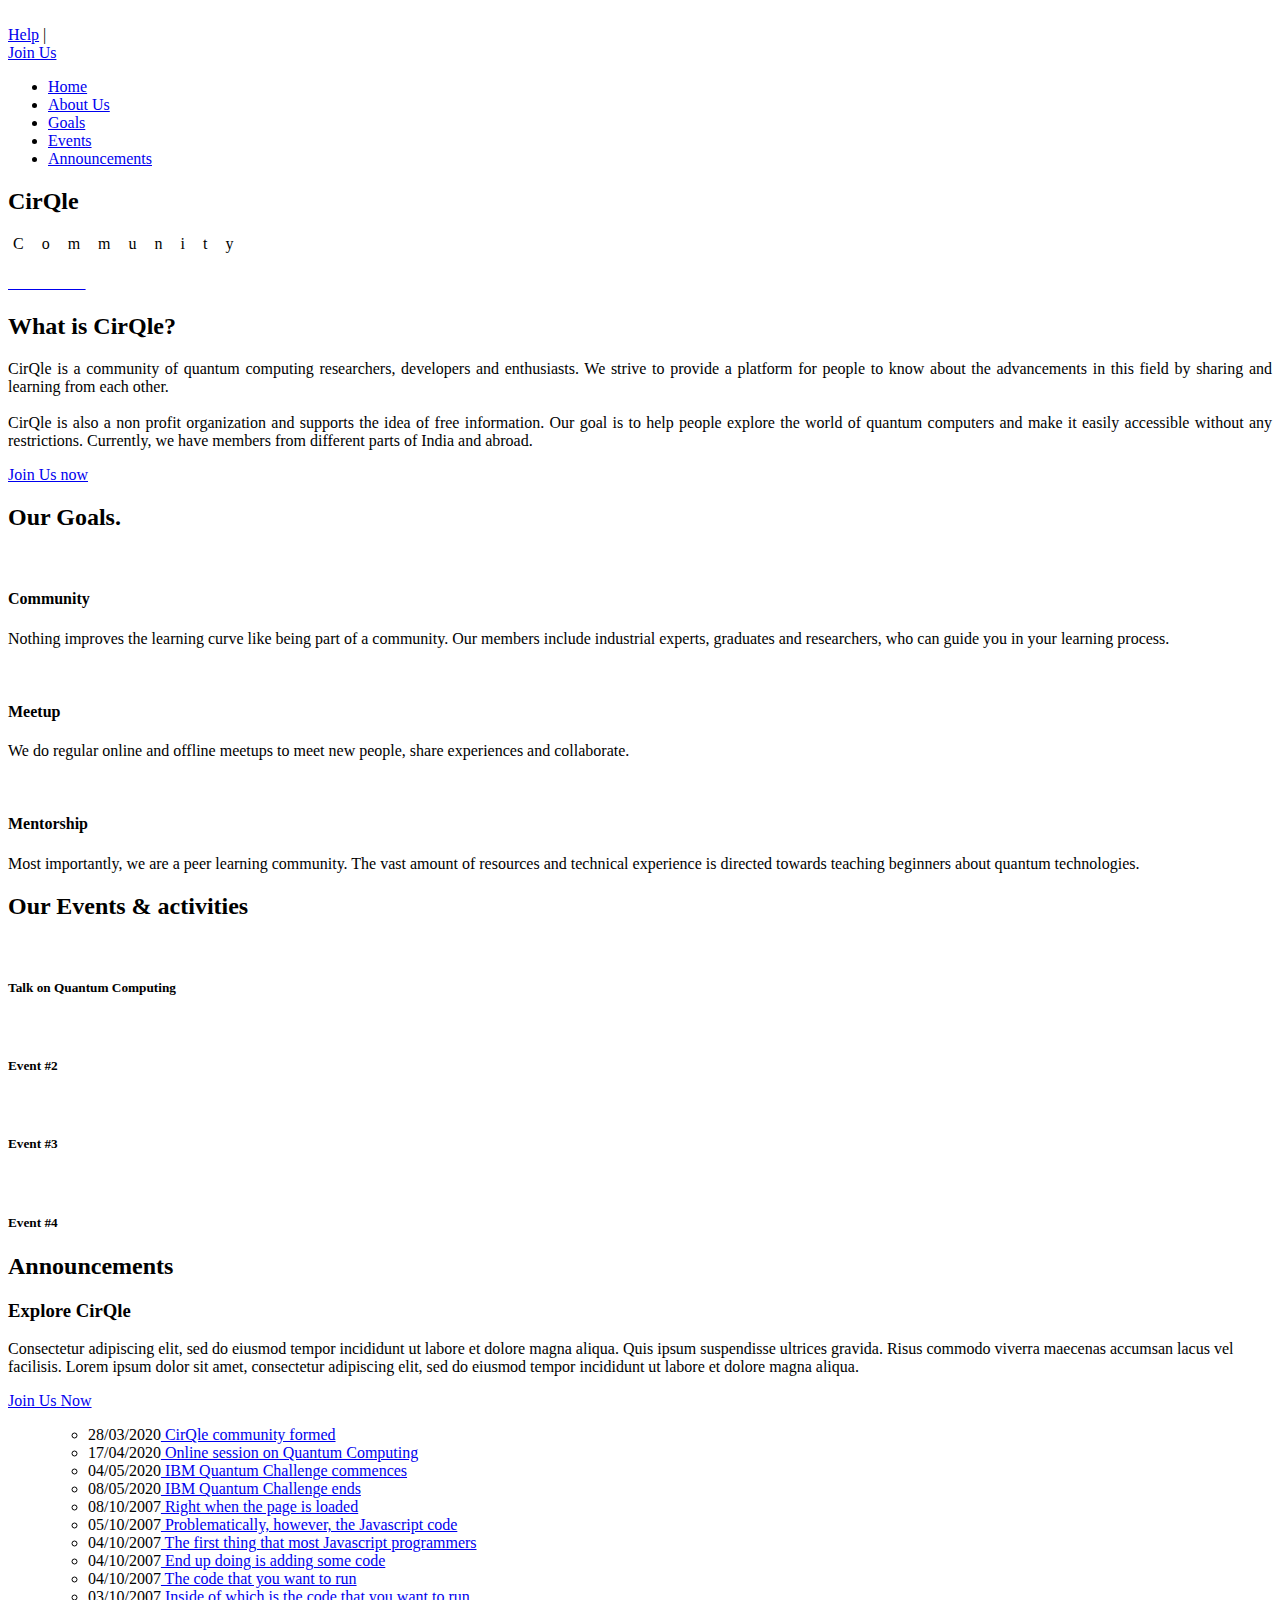
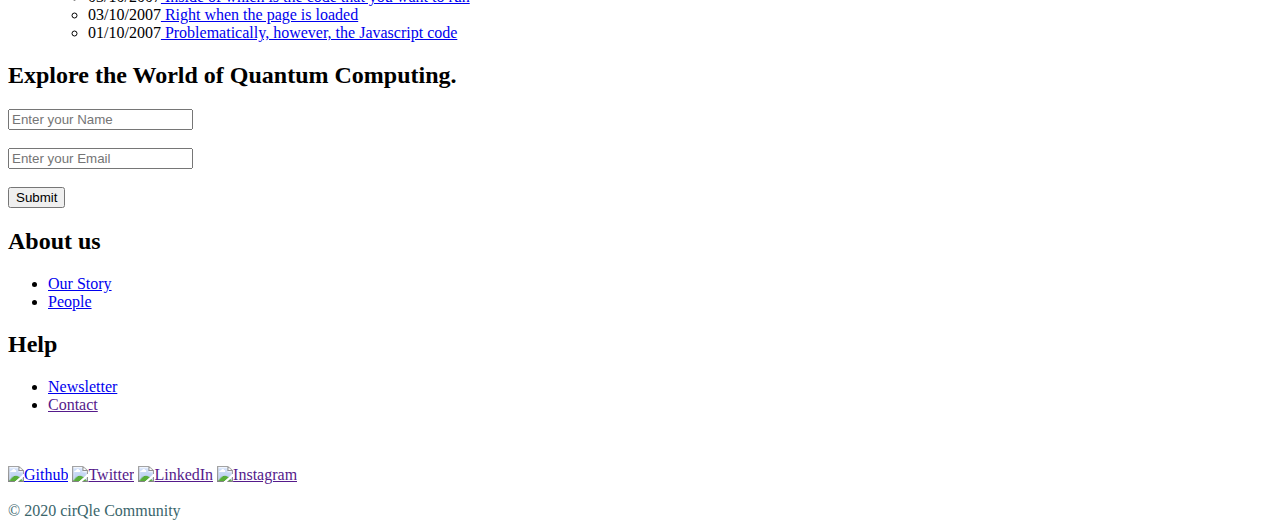
==== index.html @ 36d4ea3e "Minor Updates" ====
<!DOCTYPE html>
<html lang="zxx">
<head>
	<title>Cirqle | Molding talents in quantum technologies</title>
	<meta charset="UTF-8">
	<meta name="viewport" content="width=device-width, initial-scale=1.0">

	<!-- Favicon -->
	<link href="img/logofinal.ico" rel="shortcut icon"/>

	<!-- Google font -->
	<link href="https://fonts.googleapis.com/css2?family=Poppins:wght@100;200;300;400;500;600;700;800;900&display=swap" rel="stylesheet">

	<!-- Stylesheets -->
	<link rel="stylesheet" href="css/bootstrap.min.css"/>
	<link rel="stylesheet" href="css/font-awesome.min.css"/>
	<link rel="stylesheet" href="css/owl.carousel.min.css"/>
	<link rel="stylesheet" href="css/slicknav.min.css"/>

	<!-- Main Stylesheets -->
	<link rel="stylesheet" href="css/style.css"/>


</head>
<body>
	<!-- Page Preloder -->
	<div id="preloder">
		<div class="loader"></div>
	</div>

	<!-- Header section -->
	<header class="header-section clearfix">
		<div class="container">
			<a href="index.html" class="site-logo">
				<img src="img/logofinal.ico" alt="" width="50px">
			</a>
			<div class="header-right">
				<a href="#Footer" class="hr-btn">Help</a>
				<span>|</span>
				<div class="user-panel">
					<a href="#Join" class="login">Join Us</a>
				</div>
			</div>
			<ul class="main-menu">
				<li><a href="index.html">Home</a></li>
				<li><a href="#About_Us">About Us</a></li>
				<li><a href="#Goals">Goals</a></li>
				<li><a href="#Events">Events</a></li>
				<li><a href="#Announcements">Announcements</a></li>
			</ul>
		</div>
	</header>
	<!-- Header section end -->

	<!-- Hero section -->
	<section class="hero-section">
		<div class="hero-slider owl-carousel">
			<div class="hs-item">
				<div class="container">
					<div class="row">
						<div class="col-lg-6">
							<div class="hs-text">
								<h2><span>CirQle</span></h2>
								<p style="letter-spacing: 18px; margin-left: 5px;">Community</p>
								<a href="#Join" class="site-btn" ><h4><font color="ffffff">+ Join Now</font></h4></a>
							</div>
						</div>
						<div class="col-lg-6">
						</div>
					</div>
				</div>
			</div>
		</div>
	</section>
	<!-- Hero section end -->

	<!-- Intro section -->
	<section id="About_Us" class="intro-section spad">
		<div class="container">
			<div class="col">
				<div class="col-lg-12 text-center">
					<div class="section-title">
						<h2>What is CirQle?</h2>
					</div>
				</div>
				<div class="col-lg-8 offset-md-2 text-center">
					<p align="justify">CirQle is a community of quantum computing researchers, developers and enthusiasts. We strive to provide a platform for people to
						 know about the advancements in this field by sharing and learning from each other.<br>
						 <br>

						CirQle is also a non profit organization and supports the idea of free information. Our goal is to help people explore the world of
						quantum computers and make it easily accessible without any restrictions. Currently, we have members from different parts of India and abroad.</p>
					<a href="#Join" class="site-btn">Join Us now</a>
				</div>
			</div>
		</div>
	</section>
	<!-- Intro section end -->

	<!-- How section -->
	<section id="Goals" class="how-section spad set-bg" data-setbg="img/network-bg.jpg">
		<div class="container text-white">
			<div class="section-title">
				<h2>Our Goals.</h2>
			</div>
			<div class="row">
				<div class="col-md-4">
					<div class="how-item">
						<div class="hi-icon">
							<img src="img/icons/brain.png" alt="">
						</div>
						<h4>Community</h4>
						<p>Nothing improves the learning curve like being part of a community. Our members include industrial experts, graduates and researchers, who can guide you in your learning process.</p>
					</div>
				</div>
				<div class="col-md-4">
					<div class="how-item">
						<div class="hi-icon">
							<img src="img/icons/pointer.png" alt="">
						</div>
						<h4>Meetup</h4>
						<p>We do regular online and offline meetups to meet new people, share experiences and collaborate.</p>
					</div>
				</div>
				<div class="col-md-4">
					<div class="how-item">
						<div class="hi-icon">
							<img src="img/icons/smartphone.png" alt="">
						</div>
						<h4>Mentorship</h4>
						<p>Most importantly, we are a peer learning community. The vast amount of resources and technical experience is directed towards teaching beginners about quantum technologies.</p>
					</div>
				</div>
			</div>
		</div>
	</section>
	<!-- How section end -->

	<!-- Concept section -->
	<section id="Events" class="concept-section spad">
		<div class="container">
			<div class="row">
				<div class="col-lg-6">
					<div class="section-title">
						<h2>Our Events & activities</h2>
					</div>
				</div>
			</div>
			<div class="row">
				<div class="col-lg-3 col-sm-6">
					<div class="concept-item">
						<img src="img/concept/1.jpg" alt="">
						<h5>Talk on Quantum Computing</h5>
					</div>
				</div>
				<div class="col-lg-3 col-sm-6">
					<div class="concept-item">
						<img src="img/concept/2.jpg" alt="">
						<h5>Event #2</h5>
					</div>
				</div>
				<div class="col-lg-3 col-sm-6">
					<div class="concept-item">
						<img src="img/concept/3.jpg" alt="">
						<h5>Event #3</h5>
					</div>
				</div>
				<div class="col-lg-3 col-sm-6">
					<div class="concept-item">
						<img src="img/concept/4.jpg" alt="">
						<h5>Event #4</h5>
					</div>
				</div>
			</div>
		</div>
	</section>
	<!-- Concept section end -->

	<!-- Subscription section -->
	<section id="Announcements" class="subscription-section spad">
		<div class="container">
			<div class="row">
				<div class="col-lg-6">
					<div class="sub-text">
						<h2>Announcements</h2>
						<h3>Explore CirQle</h3>
						<p>Consectetur adipiscing elit, sed do eiusmod tempor incididunt ut labore et dolore magna aliqua. Quis ipsum suspendisse ultrices gravida. Risus commodo viverra maecenas accumsan lacus vel facilisis. Lorem ipsum dolor sit amet, consectetur adipiscing elit, sed do eiusmod tempor incididunt ut labore et dolore magna aliqua.</p>
						<a href="#Join" class="site-btn">Join Us Now</a>
					</div>
				</div>
				<div class="col-lg-6">
					<ul class="sub-list">
						<div class="holder">
							<ul id="ticker01">
									  <li><span>28/03/2020</span><a href="#"> CirQle community formed</a></li>
										<li><span>17/04/2020</span><a href="#"> Online session on Quantum Computing</a></li>
										<li><span>04/05/2020</span><a href="#"> IBM Quantum Challenge commences</a></li>
										<li><span>08/05/2020</span><a href="#"> IBM Quantum Challenge ends</a></li>
										<li><span>08/10/2007</span><a href="#"> Right when the page is loaded</a></li>
										<li><span>05/10/2007</span><a href="#"> Problematically, however, the Javascript code</a></li>
										<li><span>04/10/2007</span><a href="#"> The first thing that most Javascript programmers</a></li>
										<li><span>04/10/2007</span><a href="#"> End up doing is adding some code</a></li>
										<li><span>04/10/2007</span><a href="#"> The code that you want to run</a></li>
										<li><span>03/10/2007</span><a href="#"> Inside of which is the code that you want to run</a></li>
										<li><span>03/10/2007</span><a href="#"> Right when the page is loaded</a></li>
										<li><span>01/10/2007</span><a href="#"> Problematically, however, the Javascript code</a></li>
							</ul>
						  </div>
					</ul>
				</div>
			</div>
		</div>
	</section>
	<!-- Subscription section end -->

	<!-- Premium section end -->
	<section id="Join" class="premium-section spad">
		<div class="container">
			<div class="row">
				<div class="col-lg-6">
					<div class="section-title">
						<h2>Explore the World of Quantum Computing.</h2>
					</div>
				</div>
			</div>
			<div class="col contact-form">
				<form id="Join">
					<input id="Name" type="text" name="Name" placeholder="Enter your Name"/></br></br>
					<input id="Email" type="email" name="Email" placeholder="Enter your Email"/></br></br>
					<button type="submit" id="submit-form" class="site-btn">Submit</button>
				</form>
			</div>
		</div>
	</section>
	<!-- Premium section end -->

	<!-- Footer section -->
	<footer id="Footer" class="footer-section">
		<div class="container">
			<div class="row">
				<div class="col-xl-6 col-lg-7 order-lg-2">
					<div class="row">
						<div class="col-sm-4">
							<div class="footer-widget">
								<h2>About us</h2>
								<ul>
									<li><a href="src/Story.html">Our Story</a></li>
									<li><a href="src/People.html">People</a></li>
								</ul>
							</div>
						</div>
						<div class="col-sm-4">
							<div class="footer-widget">
								<h2>Help</h2>
								<ul>
									<li><a href="#Join">Newsletter</a></li>
									<li><a href="">Contact</a></li>
								</ul>
							</div>
						</div>

					</div>
				</div>
				<div class="col-xl-6 col-lg-5 order-lg-1">
					<img src="img/logofinal.ico" width="80px" alt=""></br></br>
					<div class="social-links">
						<a href="https://github.com/CirQleCommunity" target="_blank" rel="noopener noreferrer"><img class="pic" alt="Github" src="img/icons/Github.png" width="30px" height="30px"></a>
						<a href="" target="_blank" rel="noopener noreferrer"><img class="pic" alt="Twitter" src="img/icons/Twitter.png" width="30px" height="30px"></a>
						<a href="" target="_blank" rel="noopener noreferrer"><img class="pic" alt="LinkedIn" src="img/icons/Linkedin.png" width="30px" height="30px"></a>
						<a href="" target="_blank" rel="noopener noreferrer"><img class="pic" alt="Instagram" src="img/icons/Instagram.png" width="30px" height="30px"></a>
					</div></br>
					<div class="copyright"><h7 style="color: rgb(58, 101, 107);"> &copy; 2020 cirQle Community</h7> </div>
				</div>
			</div>
		</div>
	</footer>
	<!-- Footer section end -->

	<!--====== Javascripts & Jquery ======-->
	<script src="js/jquery-3.2.1.min.js"></script>
	<script src="js/bootstrap.min.js"></script>
	<script src="js/jquery.slicknav.min.js"></script>
	<script src="js/owl.carousel.min.js"></script>
	<script src="js/mixitup.min.js"></script>
	<script src="js/main.js"></script>
	<script src="js/newsfeed.js"></script>

	</body>
</html>
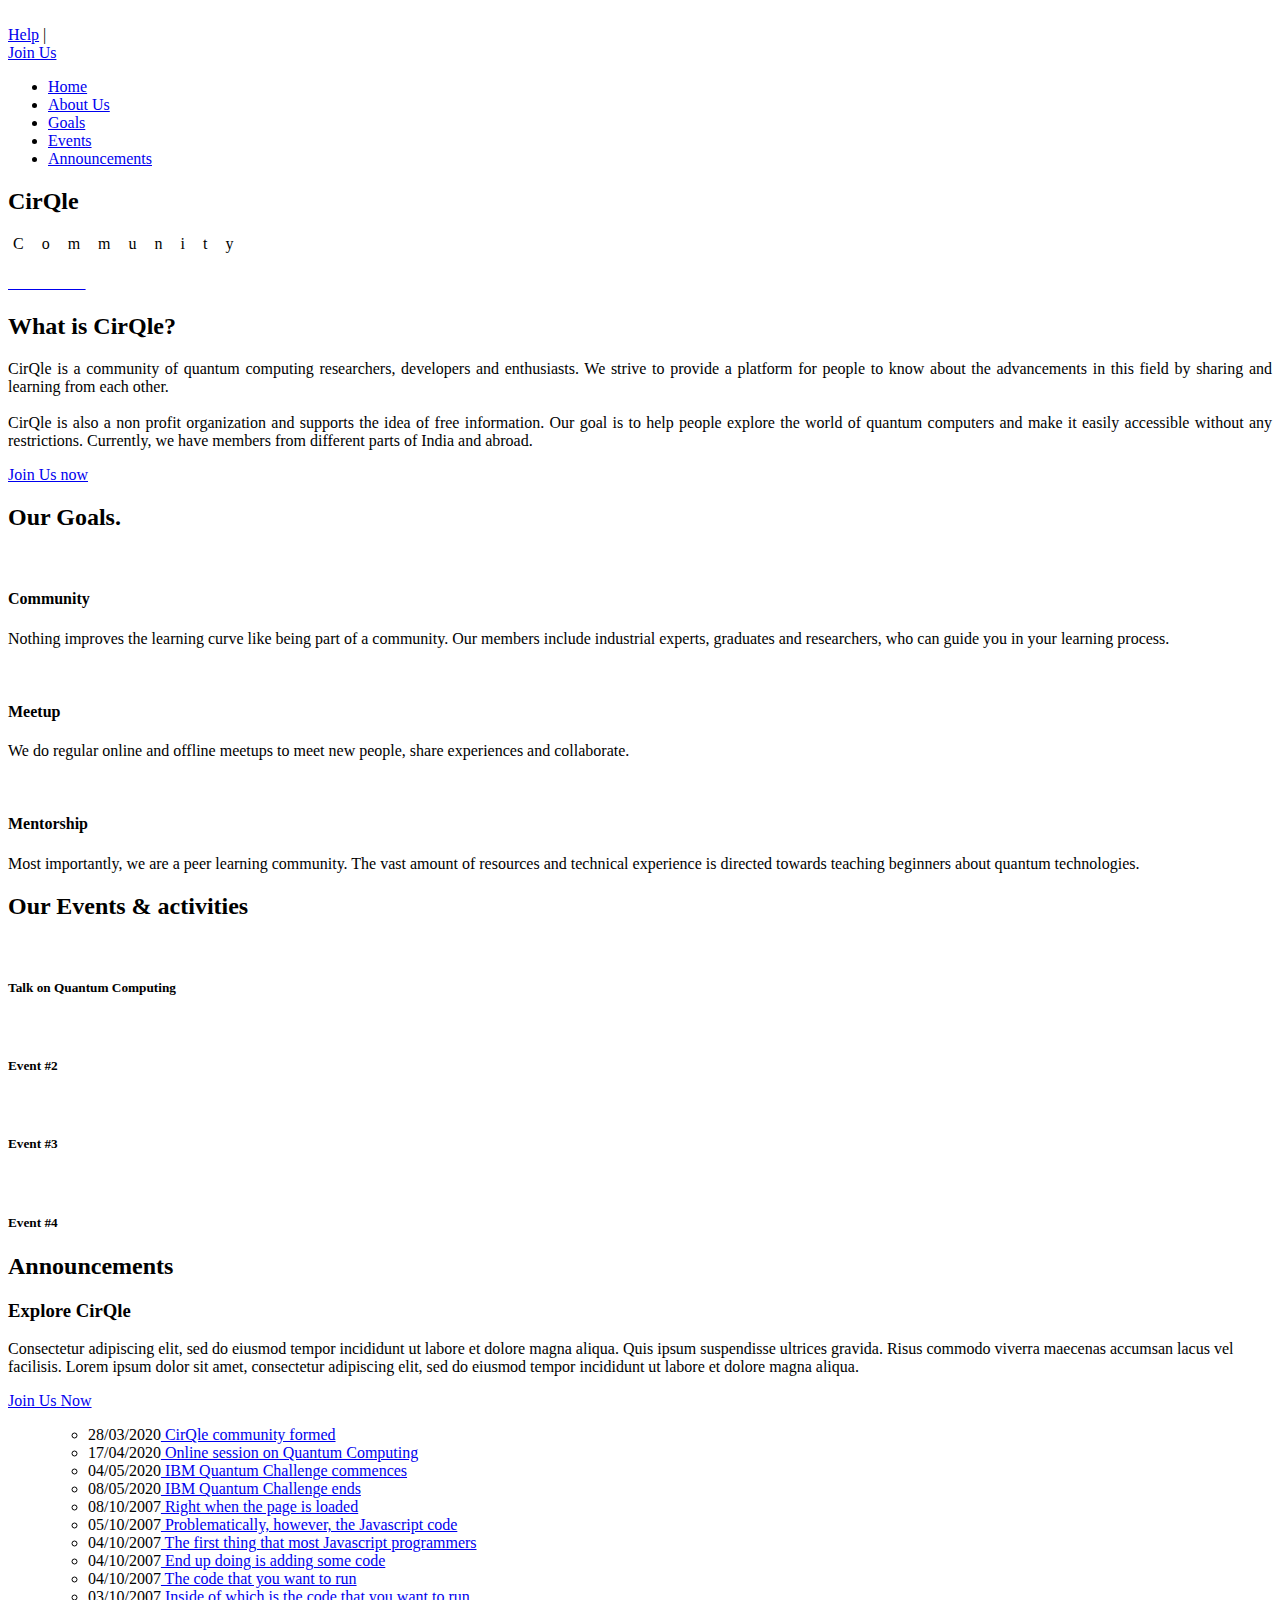
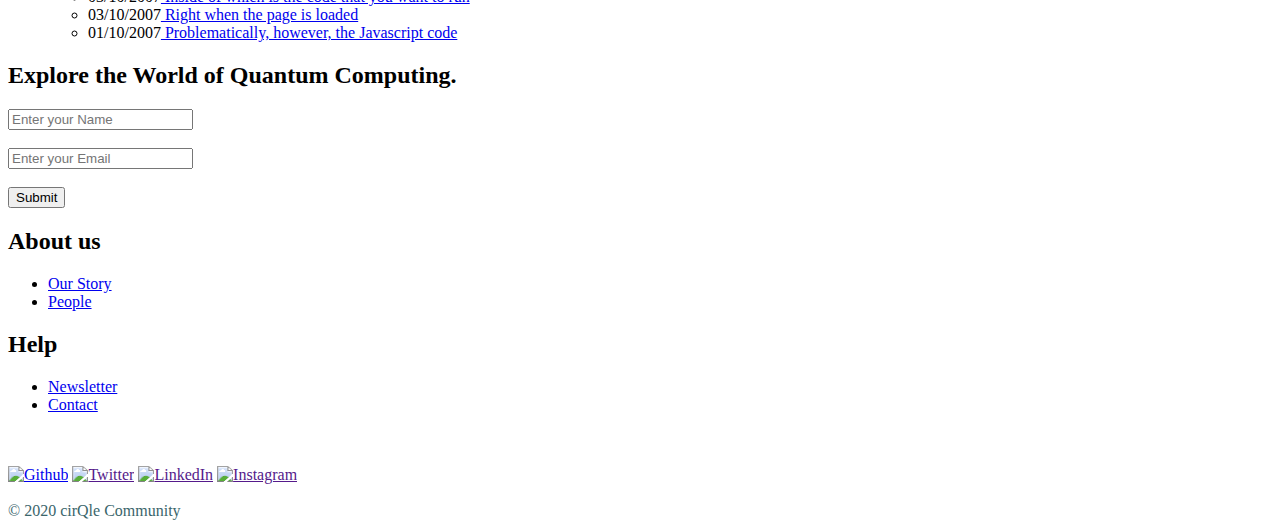
==== commit 36686f23: "Merge pull request #9 from AugustinJose1221/master" ====
--- a/index.html
+++ b/index.html
@@ -254,7 +254,7 @@
 								<h2>Help</h2>
 								<ul>
 									<li><a href="#Join">Newsletter</a></li>
-									<li><a href="">Contact</a></li>
+									<li><a href="src/Contacts.html">Contact</a></li>
 								</ul>
 							</div>
 						</div>
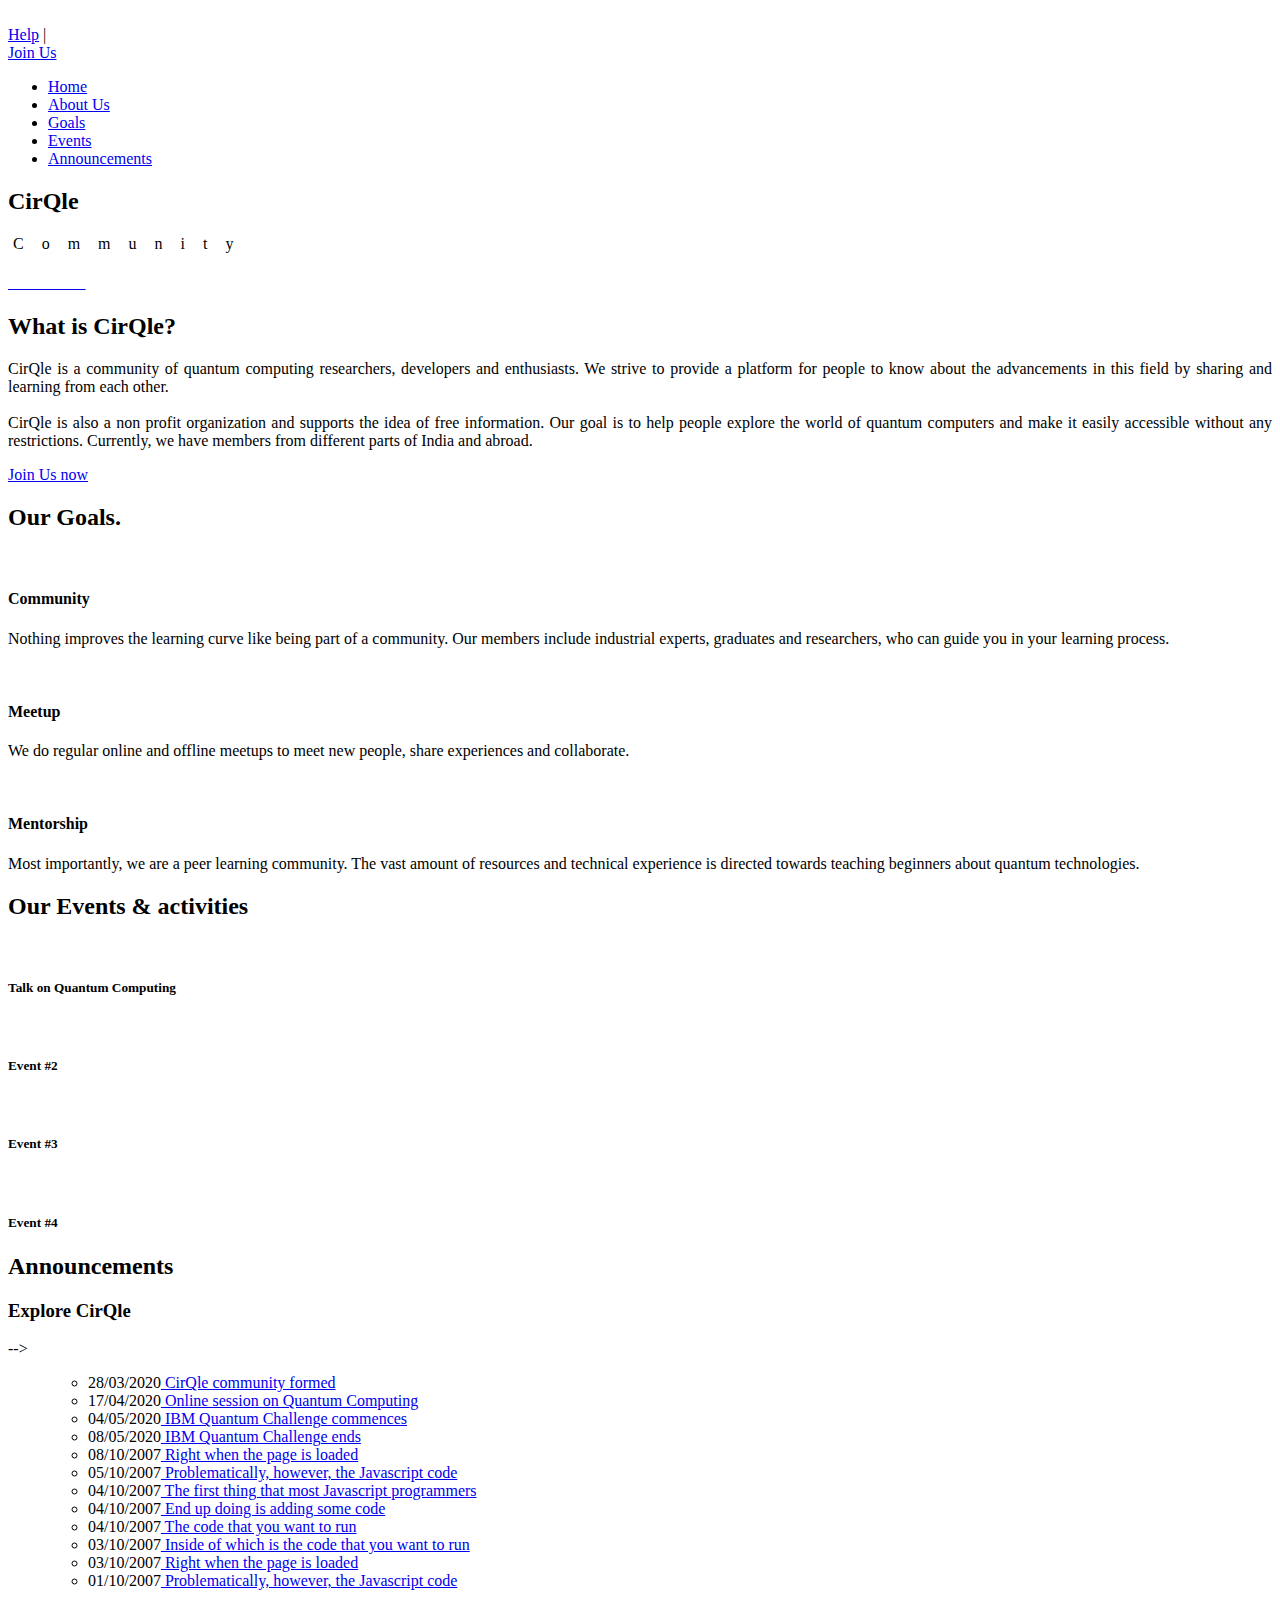
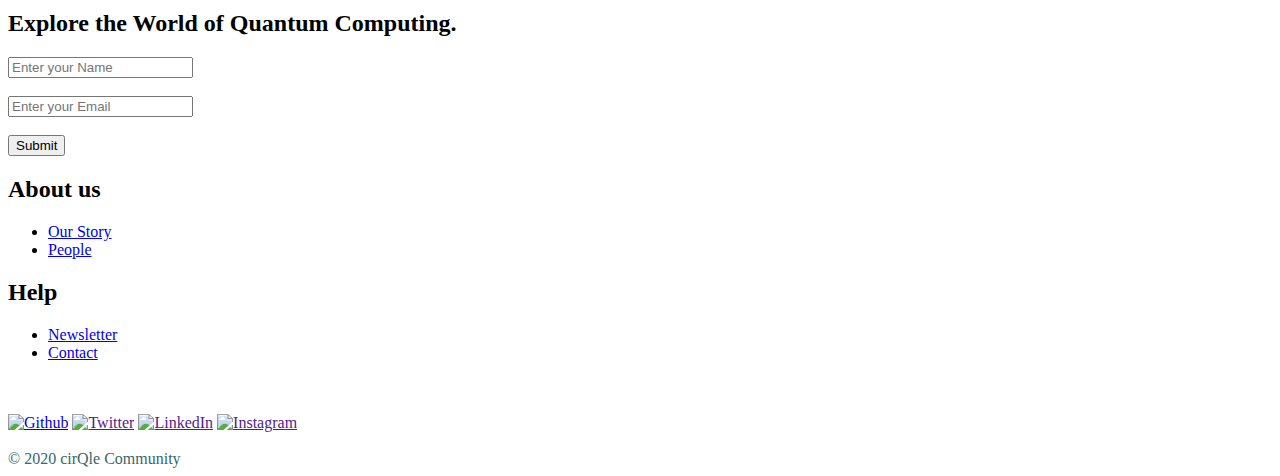
==== commit 6aef2f42: "Minor Updates" ====
--- a/index.html
+++ b/index.html
@@ -184,8 +184,7 @@
 					<div class="sub-text">
 						<h2>Announcements</h2>
 						<h3>Explore CirQle</h3>
-						<p>Consectetur adipiscing elit, sed do eiusmod tempor incididunt ut labore et dolore magna aliqua. Quis ipsum suspendisse ultrices gravida. Risus commodo viverra maecenas accumsan lacus vel facilisis. Lorem ipsum dolor sit amet, consectetur adipiscing elit, sed do eiusmod tempor incididunt ut labore et dolore magna aliqua.</p>
-						<a href="#Join" class="site-btn">Join Us Now</a>
+						-->
 					</div>
 				</div>
 				<div class="col-lg-6">
@@ -224,10 +223,11 @@
 				</div>
 			</div>
 			<div class="col contact-form">
-				<form id="Join">
+				<form name="Join" id="Join" autocomplete="on">
 					<input id="Name" type="text" name="Name" placeholder="Enter your Name"/></br></br>
 					<input id="Email" type="email" name="Email" placeholder="Enter your Email"/></br></br>
-					<button type="submit" id="submit-form" class="site-btn">Submit</button>
+					<input id="submit-form" type="submit" class="site-btn" value="Submit"/>
+					<!--<button type="submit" id="submit-form" class="site-btn">Submit</button> -->
 				</form>
 			</div>
 		</div>
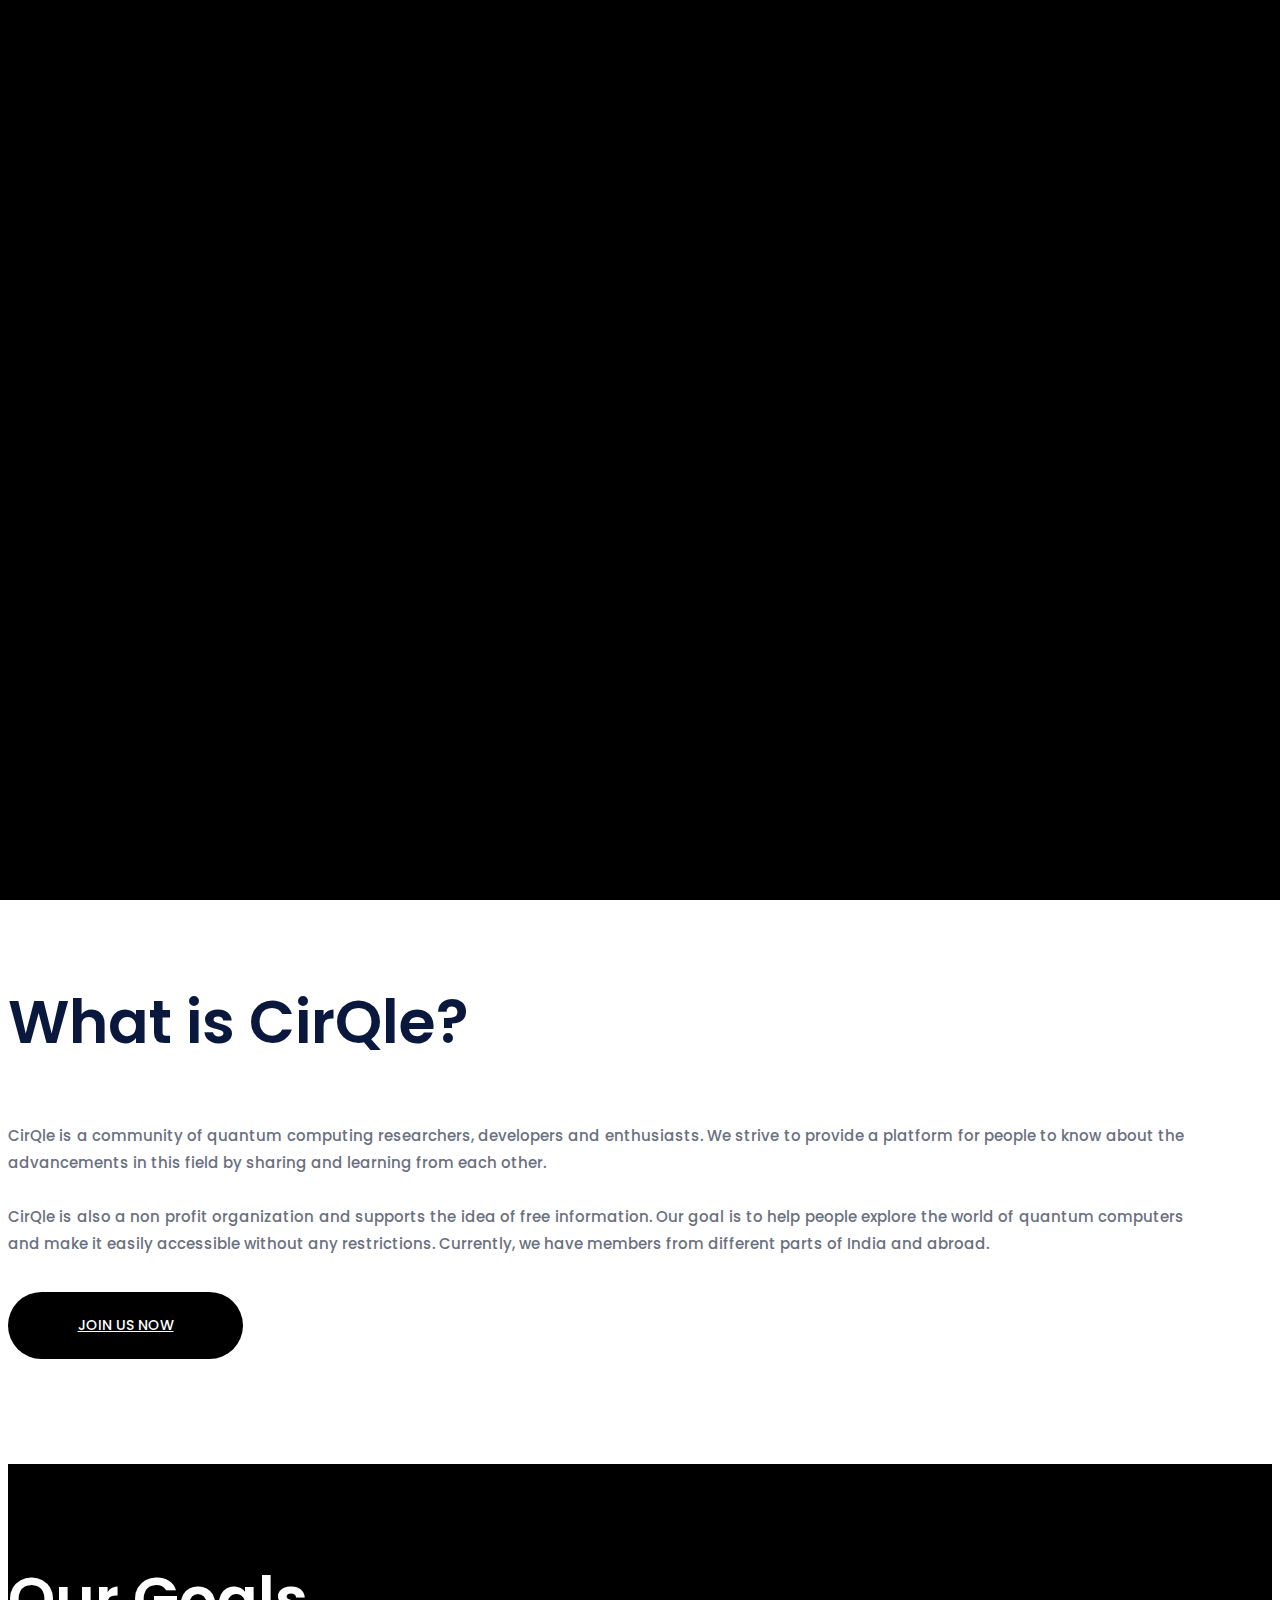
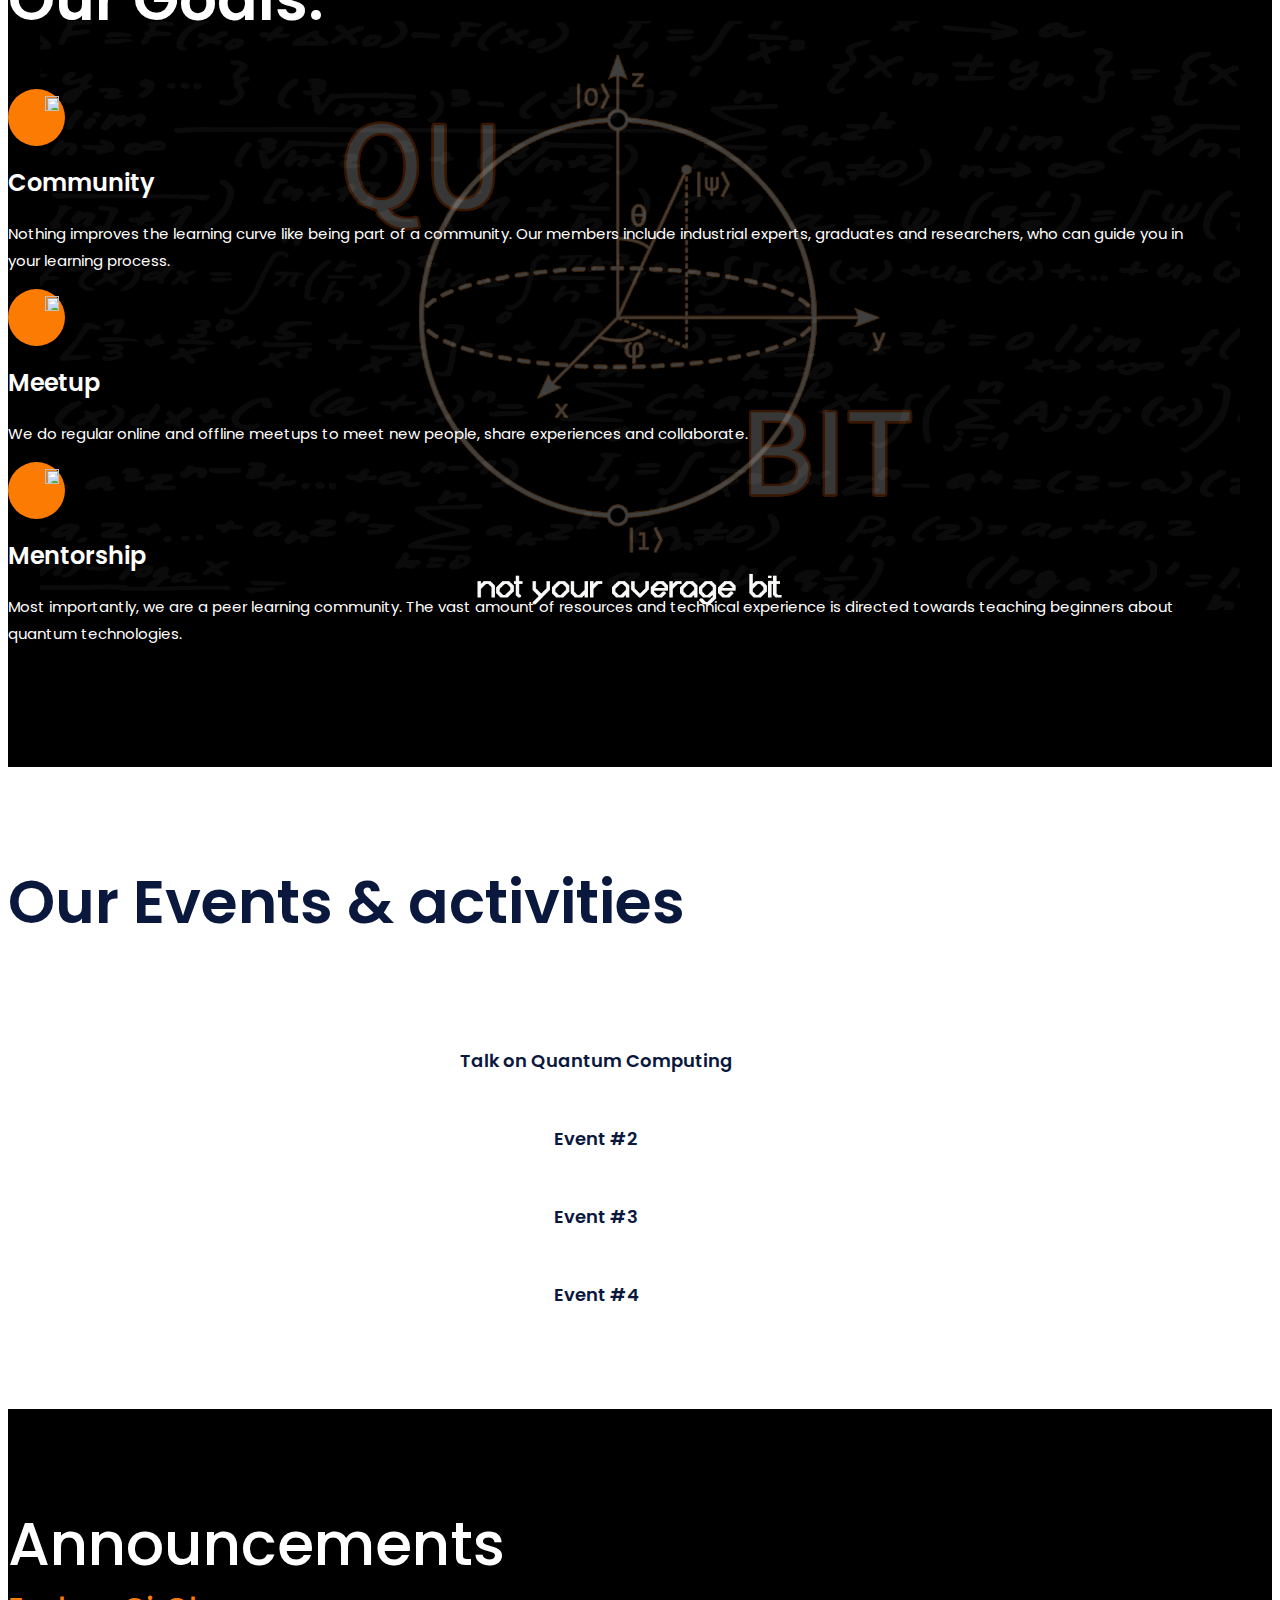
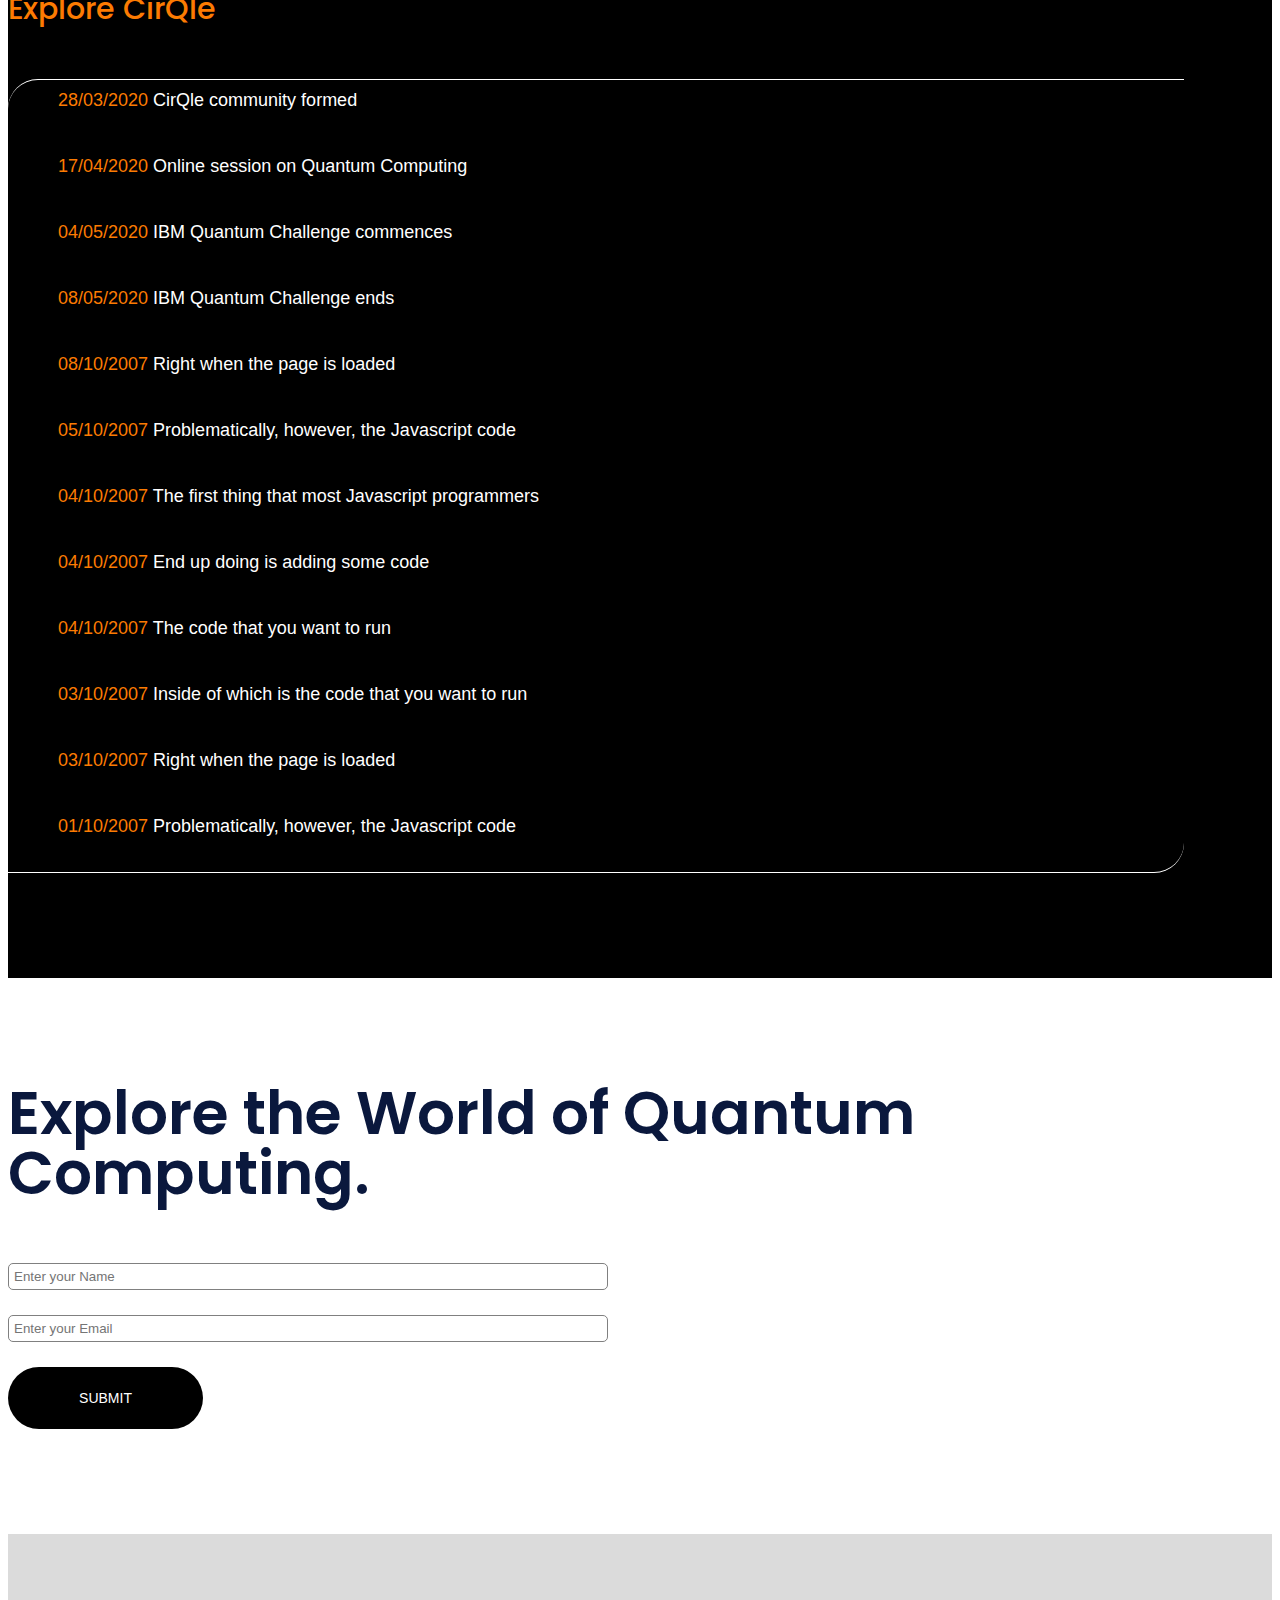
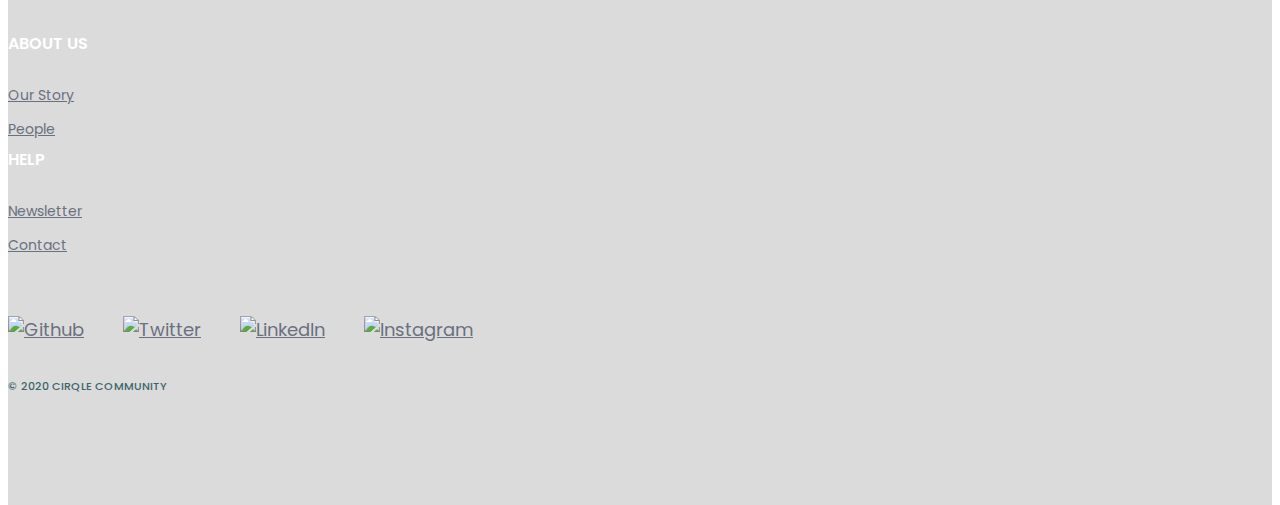
==== commit 024540de: "Merge pull request #19 from AugustinJose1221/master" ====
--- a/index.html
+++ b/index.html
@@ -1,7 +1,55 @@
 <!DOCTYPE html>
 <html lang="zxx">
 <head>
-	<title>Cirqle | Molding talents in quantum technologies</title>
+	<script type="application/ld+json">
+  {
+      "@context": "http://schema.org/",
+      "@type": "organization",
+      "name": "CirQle",
+      "description" :"A community for quantum computing researcher, developers and enthusiats",
+      "email": "cirqlecommunity@gmail.com",
+      "url": "https://cirqlecommunity.github.io/",
+      "sameAs": [
+      	"https://github.com/cirqlecommunity",
+        "https://twitter.com/cirqle-id",
+        "https://www.facebook.com/cirqle-id",
+        "https://www.instagram.com/cirqle-id/",
+        "https://www.linkedin.com/in/cirqle-id/",
+        "https://www.youtube.com/channel/cirqle-id"
+      ],
+      "knowsAbout": ["Quantum Computing","Quantum Machine Learning", "Quantum Research"],
+      "founder": ["Augustin Jose", "Kiran Johns"],
+      "foundingDate":"2020-03-28",
+      "event": {
+      "@type": "Event",
+			"name": "none",
+			"location": {
+					"@type": "Place",
+					"address": "none"
+						},
+			"startDate": "9999-01-01"
+       },
+      "Logo": "https://cirqlecommunity.github.io/img/Logo.jpg"
+  }
+  </script>
+	<meta name="twitter:card" content="summary_large_image">
+	<meta name="twitter:site" content="@CirQleTwitterHandle">
+	<meta name="twitter:creator" content="@CirQleTwitterHandle">
+	<meta name="twitter:title" content="CirQle | Molding talents in quantum technologies">
+	<meta name="twitter:description" content="A community for quantum computing researcher, developers and enthusiats.">
+	<meta name="twitter:image" content="https://cirqlecommunity.github.io/img/Logo.jpg">
+
+	<meta property="og:title" content="CirQle | Molding talents in quantum technologies" />
+	<meta property="og:description" content="A community for quantum computing researcher, developers and enthusiats." />
+	<meta property="og:image" content="https://cirqlecommunity.github.io/img/Logo.jpg" />
+	<meta property="og:url" content="https://cirqlecommunity.github.io/" />
+	<meta property="og:site_name" content="CirQle | Molding talents in quantum technologies" />
+	<meta property="fb:admins" content="https://www.facebook.com/CirQle-id" />
+	<meta property="og:type" content="website" />
+	<meta property="fb:app_id" content="cirQle-app-id" />
+
+
+	<title>CirQle | Molding talents in quantum technologies</title>
 	<meta charset="UTF-8">
 	<meta name="viewport" content="width=device-width, initial-scale=1.0">
 
@@ -95,10 +143,11 @@
 			</div>
 		</div>
 	</section>
-	<!-- Intro section end -->
-
+	<!-- Intro section end
+ 	data-setbg="img/network-bg.jpg"
+			<img src="img/network-bg.jpg" height="100%">-->
 	<!-- How section -->
-	<section id="Goals" class="how-section spad set-bg" data-setbg="img/network-bg.jpg">
+	<section id="Goals" class="how-section setbackground spad">
 		<div class="container text-white">
 			<div class="section-title">
 				<h2>Our Goals.</h2>
@@ -213,7 +262,7 @@
 	<!-- Subscription section end -->
 
 	<!-- Premium section end -->
-	<section id="Join" class="premium-section spad">
+	<section id="Join1" class="premium-section spad">
 		<div class="container">
 			<div class="row">
 				<div class="col-lg-6">
--- a/css/style.css
+++ b/css/style.css
@@ -0,0 +1,1982 @@
+/*----------------------------------------*/
+/* Template default CSS
+/*----------------------------------------*/
+
+html,
+body {
+	height: 100%;
+	/* font-family: "Montserrat", sans-serif; */
+	/* font-family: 'Roboto Mono', monospace; */
+	font-family: 'Poppins', sans-serif;
+	-webkit-font-smoothing: antialiased;
+	font-smoothing: antialiased;
+	scroll-behavior: smooth;
+}
+
+h1,
+h2,
+h3,
+h4,
+h5,
+h6 {
+	margin: 0;
+	color: #0a183d;
+	font-weight: 600;
+	line-height: 1;
+}
+
+h1 {
+	font-size: 70px;
+}
+
+h2 {
+	font-size: 36px;
+}
+
+h3 {
+	font-size: 30px;
+}
+
+h4 {
+	font-size: 24px;
+}
+
+h5 {
+	font-size: 18px;
+}
+
+h6 {
+	font-size: 16px;
+}
+
+p {
+	font-size: 15px;
+	color: #6a7080;
+	line-height: 1.8;
+	font-weight: 500;
+}
+
+img {
+	max-width: 100%;
+}
+
+input:focus,
+select:focus,
+button:focus,
+textarea:focus {
+	outline: none;
+}
+
+a:hover,
+a:focus {
+	text-decoration: none;
+	outline: none;
+}
+
+ul,
+ol {
+	padding: 0;
+	margin: 0;
+}
+
+/*---------------------
+Helper CSS
+ -----------------------*/
+
+.section-title {
+	margin-bottom: 60px;
+}
+
+.section-title h2 {
+	font-size: 60px;
+}
+
+.set-bg {
+	background-repeat: no-repeat;
+	background-size: cover;
+	background-position: top center;
+}
+
+.spad {
+	padding-top: 105px;
+	padding-bottom: 105px;
+}
+
+.text-white h1,
+.text-white h2,
+.text-white h3,
+.text-white h4,
+.text-white h5,
+.text-white h6,
+.text-white p,
+.text-white span,
+.text-white li,
+.text-white a {
+	color: #fff;
+}
+
+/*---------------------
+Commom elements
+ -----------------------*/
+
+/* buttons */
+
+.site-btn {
+	display: inline-block;
+	border: none;
+	font-size: 14px;
+	font-weight: 500;
+	min-width: 195px;
+	padding: 23px 20px;
+	border-radius: 50px;
+	text-transform: uppercase;
+	background: #000000;
+	color: #fff;
+	line-height: normal;
+	cursor: pointer;
+	text-align: center;
+}
+
+.site-btn:hover {
+	color: #fff;
+}
+
+.site-btn.sb-c2 {
+	background: #383b70;
+}
+
+/* Preloder */
+
+#preloder {
+	position: fixed;
+	width: 100%;
+	height: 100%;
+	top: 0;
+	left: 0;
+	z-index: 999999;
+	background: #000;
+}
+
+.loader {
+	width: 40px;
+	height: 40px;
+	position: absolute;
+	top: 50%;
+	left: 50%;
+	margin-top: -13px;
+	margin-left: -13px;
+	border-radius: 60px;
+	animation: loader 0.8s linear infinite;
+	-webkit-animation: loader 0.8s linear infinite;
+}
+
+@keyframes loader {
+	0% {
+		-webkit-transform: rotate(0deg);
+		transform: rotate(0deg);
+		border: 4px solid #f44336;
+		border-left-color: transparent;
+	}
+	50% {
+		-webkit-transform: rotate(180deg);
+		transform: rotate(180deg);
+		border: 4px solid #673ab7;
+		border-left-color: transparent;
+	}
+	100% {
+		-webkit-transform: rotate(360deg);
+		transform: rotate(360deg);
+		border: 4px solid #f44336;
+		border-left-color: transparent;
+	}
+}
+
+@-webkit-keyframes loader {
+	0% {
+		-webkit-transform: rotate(0deg);
+		border: 4px solid #f44336;
+		border-left-color: transparent;
+	}
+	50% {
+		-webkit-transform: rotate(180deg);
+		border: 4px solid #673ab7;
+		border-left-color: transparent;
+	}
+	100% {
+		-webkit-transform: rotate(360deg);
+		border: 4px solid #f44336;
+		border-left-color: transparent;
+	}
+}
+
+/*------------------
+Header section
+bgcolor def=08192d
+ ---------------------*/
+
+.header-section {
+	padding-left: 55px;
+	padding-right: 72px;
+	background: #ffffff;
+}
+
+.site-logo {
+	display: inline-block;
+	padding: 0;
+	padding: 20px 15px;
+}
+
+.header-right {
+	float: right;
+	padding: 44px 0;
+	margin-left: 130px;
+}
+
+.header-right .hr-btn {
+	display: inline-block;
+	color: #979aa5;
+}
+
+.header-right .user-panel {
+	display: inline-block;
+}
+
+.header-right .user-panel a {
+	font-size: 16px;
+	color: #000000;
+	margin: 0 10px;
+}
+
+.header-right .user-panel .register {
+	color: #fc7b02;
+	margin-right: 0;
+}
+
+.header-right span {
+	color: #fff;
+	display: inline-block;
+	padding-left: 9px;
+}
+
+.main-menu {
+	list-style: none;
+	float: right;
+}
+
+.main-menu li {
+	display: inline-block;
+	position: relative;
+}
+
+.main-menu li a {
+	display: block;
+	font-size: 16px;
+	color: #000000;
+	padding: 44px 10px;
+	margin-left: 60px;
+}
+
+.main-menu li a:hover {
+	color: #fc7b02;
+}
+
+.main-menu li:first-child a {
+	margin-left: 0;
+}
+
+.main-menu li:hover .sub-menu {
+	visibility: visible;
+	opacity: 1;
+	margin-top: 0;
+}
+
+.main-menu .sub-menu {
+	position: absolute;
+	list-style: none;
+	width: 220px;
+	left: 60px;
+	top: 100%;
+	padding: 20px 0;
+	visibility: hidden;
+	opacity: 0;
+	margin-top: 50px;
+	background: #fff;
+	z-index: 99;
+	-webkit-transition: all 0.4s;
+	transition: all 0.4s;
+	-webkit-box-shadow: 2px 7px 20px rgba(0, 0, 0, 0.05);
+	box-shadow: 2px 7px 20px rgba(0, 0, 0, 0.05);
+}
+
+.main-menu .sub-menu li {
+	display: block;
+}
+
+.main-menu .sub-menu li a {
+	display: block;
+	color: #000;
+	margin-left: 0;
+	padding: 5px 20px;
+}
+
+.main-menu .sub-menu li a:hover {
+	color: #fc7b02;
+}
+
+.slicknav_menu {
+	display: none;
+}
+
+/*------------------
+Hero section
+ ---------------------*/
+
+.hero-section {
+	overflow: hidden;
+}
+
+.hs-item {
+	height: 724px;
+	padding-bottom: 90px;
+	display: -webkit-box;
+	display: -ms-flexbox;
+	display: flex;
+	-webkit-box-align: center;
+	-ms-flex-align: center;
+	align-items: center;
+	/*#0a183d*/
+	background: #dbdbdb;
+	background-image: url(../img/logofinal.ico);
+	background-size: 400px;
+	background-repeat: no-repeat;
+	background-position: 1200px, 0px;
+}
+
+.hs-item h2 {
+	color: #fff;
+	font-size: 70px;
+	margin-bottom: 25px;
+	line-height: 0.9;
+	position: relative;
+	top: 50px;
+	opacity: 0;
+}
+
+.hs-item h2 span {
+	color: #000000;
+}
+
+.hs-item p {
+	color: #ffffff;
+	opacity: 0.6;
+	margin-bottom: 50px;
+	position: relative;
+	top: 50px;
+	opacity: 0;
+}
+
+.hs-item .site-btn {
+	position: relative;
+	top: 50px;
+	margin-bottom: 20px;
+	opacity: 0;
+}
+
+.hs-item .sb-c2 {
+	margin-left: 8px;
+}
+
+.hs-item .hs-text {
+	padding-top: 90px;
+	max-width: 475px;
+}
+
+.hr-img img {
+	min-width: 602px;
+	position: relative;
+	left: -34px;
+	top: 50px;
+	opacity: 0;
+}
+
+.owl-item.active .hs-item img,
+.owl-item.active .hs-item h2,
+.owl-item.active .hs-item p,
+.owl-item.active .hs-item .site-btn,
+.owl-item.active .hs-item .site-btn.sb-c2 {
+	top: 0;
+	opacity: 1;
+}
+
+.owl-item.active .hs-item img {
+	-webkit-transition: all 0.5s ease 0.2s;
+	transition: all 0.5s ease 0.2s;
+}
+
+.owl-item.active .hs-item h2 {
+	-webkit-transition: all 0.5s ease 0.4s;
+	transition: all 0.5s ease 0.4s;
+}
+
+.owl-item.active .hs-item p {
+	-webkit-transition: all 0.5s ease 0.6s;
+	transition: all 0.5s ease 0.6s;
+}
+
+.owl-item.active .hs-item .site-btn {
+	-webkit-transition: all 0.5s ease 0.8s;
+	transition: all 0.5s ease 0.8s;
+}
+
+.owl-item.active .hs-item .site-btn.sb-c2 {
+	-webkit-transition: all 0.5s ease 1s;
+	transition: all 0.5s ease 1s;
+}
+
+.hero-slider .owl-dots {
+	position: absolute;
+	bottom: 33px;
+	left: calc(50% - 588px);
+	max-width: 1176px;
+	width: 100%;
+	padding-left: 15px;
+}
+
+.hero-slider .owl-dots .owl-dot {
+	width: 8px;
+	height: 8px;
+	border-radius: 50%;
+	background: #383b70;
+	margin-right: 10px;
+}
+
+.hero-slider .owl-dots .owl-dot.active {
+	background: #fc7b02;
+}
+
+.people-section {
+	overflow: hidden;
+}
+.people-section .hs-item {
+	background-size: 1300px;
+	background-image: url(../img/People.png);
+	background-position: 900px, 0px;
+}
+.story-section{
+	overflow: hidden;
+}
+.story-section .hs-item{
+	background-size: 1200px;
+	/*background-image: url(../img/Story1.png);*/
+	background-image: url(../img/Story.png);
+	background-position: 800px, 0px;
+}
+.contacts-section{
+	overflow: hidden;
+}
+.contacts-section .hs-item{
+	background-size: 800px;
+	/*background-image: url(../img/Story1.png);*/
+	background-image: url(../img/Contacts.png);
+	background-position: 1150px, 0px;
+}
+/* ----------------
+Intro section
+ -------------------*/
+
+.intro-section p {
+	margin-bottom: 35px;
+	padding-top: 10px;
+}
+
+/* ----------------
+How section
+ -------------------*/
+
+.how-section {
+	background-color: #0a183d;
+}
+.setbackground{
+	background-color: #000000;
+	overflow: hidden;
+	background-repeat: no-repeat;
+	background-image: url(../img/qubit.jpg);
+	max-height: 100%;
+	background-size: 1200px;
+	background-position: center;
+}
+
+.how-item .hi-icon {
+	position: relative;
+	width: 57px;
+	height: 57px;
+	border-radius: 50%;
+	background: #fc7b02;
+	margin-bottom: 25px;
+}
+
+.how-item .hi-icon img {
+	position: absolute;
+	right: -8px;
+	bottom: 0;
+}
+
+.how-item h4 {
+	margin-bottom: 25px;
+}
+
+.how-item p {
+	font-weight: 400;
+	opacity: 1;
+}
+
+.how-item img{
+	display: block;
+	margin-left: auto;
+	margin-right: auto;
+	margin-bottom: 25px;
+	/*position: absolute;*/
+	height: 50%;
+	width: 50%;
+
+}
+.psection {
+	height: 800px;
+	background-color: #ffffff;
+	}
+.psection .how-section {
+	background-color: #ffffff;
+}
+.psection img{
+	border-radius: 50%;
+}
+
+
+.co-section{
+	height: 800px;
+	background-color: #0a183d;
+}
+.co-section .how-section{
+	height: 800px;
+	background-color: #0a183d;
+}
+.co-section img{
+	border-radius: 50%;
+}
+.consection {
+	height: 800px;
+	background-color: #ffffff;
+}
+.consection .how-item{
+	margin-top: 250px;
+}
+.consection img{
+	height: 20%;
+	width: 20%;
+}
+.consetion .pic:hover{
+	opacity: 0.5;
+	filter: alpha(opacity=50);
+}
+
+/* ----------------
+Concept section
+ -------------------*/
+
+.concept-section p {
+	padding-top: 5px;
+}
+
+.concept-item {
+	text-align: center;
+	padding-top: 35px;
+}
+
+.concept-item img {
+	border-radius: 40px;
+	margin-bottom: 15px;
+}
+
+/* --------------------
+Subscription section
+ -----------------------*/
+
+.subscription-section {
+	background: #000000;
+}
+
+.sub-text {
+	padding-right: 15px;
+}
+
+.sub-text h2 {
+	color: #fff;
+	font-size: 60px;
+	margin-bottom: 20px;
+	font-weight: 500;
+}
+
+.sub-text h3 {
+	color: #fc7b02;
+	margin-bottom: 30px;
+	font-weight: 500;
+}
+
+.sub-text p {
+	color: #fff;
+	font-weight: 400;
+	opacity: 0.6;
+	margin-bottom: 40px;
+}
+
+.sub-list {
+	list-style: none;
+	background: #000000;
+	padding: 0px 50px;
+	border-top-left-radius: 30px;
+	border-bottom-right-radius: 30px;
+	border-top-style: double;
+	border-top-color: #ffffff;
+	border-top-width: thin;
+	border-bottom-style: double;
+	border-bottom-color: #ffffff;
+	border-bottom-width: thin;
+}
+
+.sub-list li {
+	color: #ffffff;
+	font-size: 18px;
+	margin-bottom: 25px;
+}
+
+.sub-list li img {
+	padding-right: 28px;
+}
+
+/* ----------------
+Premium section
+ -------------------*/
+
+.premium-section p {
+	margin-bottom: 50px;
+}
+
+.premium-item {
+	text-align: center;
+	padding-top: 35px;
+}
+
+.premium-item img {
+	width: 190px;
+	height: 190px;
+	border-radius: 50%;
+	margin-bottom: 40px;
+}
+
+.premium-item h4 {
+	margin-bottom: 4px;
+}
+
+.premium-item p {
+	margin-bottom: 0;
+}
+
+/* ----------------
+Responsive
+def = #0a183d
+ -------------------*/
+
+.footer-section {
+	background: #dbdbdb;
+	padding: 100px 0 85px;
+}
+
+.footer-widget {
+	padding-top: 2px;
+}
+
+.footer-widget h2 {
+	font-size: 16px;
+	color: #fff;
+	text-transform: uppercase;
+	margin-bottom: 30px;
+}
+
+.footer-widget ul {
+	list-style: none;
+}
+
+.footer-widget ul li a {
+	display: inline-block;
+	color: #6a7080;
+	font-size: 14px;
+	margin-bottom: 10px;
+}
+
+.copyright {
+	font-size: 11px;
+	text-transform: uppercase;
+	font-weight: 500;
+	color: #505565;
+	padding: 10px 0 25px;
+}
+
+.social-links a {
+	display: inline-block;
+	color: #6a7080;
+	font-size: 18px;
+	margin-right: 35px;
+}
+
+/* ----------------
+Other pages
+ -------------------*/
+
+/* ----------------
+Playlist page
+ -------------------*/
+
+.playlist-section {
+	padding: 105px 42px;
+}
+
+.playlist-section .section-title {
+	float: left;
+}
+
+.playlist-filter {
+	text-align: right;
+	padding-top: 20px;
+	margin-bottom: 100px;
+}
+
+.playlist-filter li {
+	display: inline-block;
+	font-size: 15px;
+	font-weight: 500;
+	color: #6a7080;
+	padding: 10px 6px 16px;
+	margin-right: 55px;
+	margin-bottom: 10px;
+	border-bottom: 2px solid transparent;
+	cursor: pointer;
+}
+
+.playlist-filter li.mixitup-control-active {
+	border-bottom: 2px solid #fc7b02;
+}
+
+.playlist-item {
+	text-align: center;
+	padding: 0 11px;
+	margin-bottom: 30px;
+}
+
+.playlist-item img {
+	min-width: 100%;
+	border-radius: 40px;
+	margin-bottom: 30px;
+}
+
+.search-form {
+	position: relative;
+	width: 100%;
+	margin-bottom: 25px;
+}
+
+.search-form input {
+	width: 100%;
+	height: 60px;
+	padding-left: 41px;
+	padding-right: 175px;
+	border: none;
+	border-radius: 80px;
+	font-size: 15px;
+	background: #d0d7db;
+}
+
+.search-form button {
+	position: absolute;
+	height: 60px;
+	min-width: 167px;
+	right: 0;
+	top: 0;
+	border: none;
+	border-radius: 80px;
+	color: #fff;
+	font-size: 15px;
+	background: #fc7b02;
+}
+
+/* ----------------
+Blog page
+ -------------------*/
+
+.blog-item {
+	margin-bottom: 90px;
+}
+
+.blog-item img {
+	margin-bottom: 36px;
+}
+
+.blog-item .blog-date {
+	font-size: 12px;
+	font-weight: 600;
+	color: #fc7b02;
+	margin-bottom: 24px;
+}
+
+.blog-item h3 {
+	margin-bottom: 5px;
+}
+
+.blog-item .blog-meta {
+	font-size: 12px;
+	color: #e9e9e9;
+	font-weight: 500;
+	margin-bottom: 20px;
+}
+
+.blog-item .blog-meta a {
+	color: #c3c4c9;
+}
+
+.blog-item p {
+	font-size: 14px;
+	margin-bottom: 0;
+	line-height: 1.8;
+}
+
+.site-pagination a {
+	color: #6a7080;
+	font-size: 14px;
+	display: inline-block;
+	margin-right: 5px;
+	font-weight: 500;
+}
+
+.site-pagination a:hover,
+.site-pagination a.active {
+	color: #3c455f;
+}
+
+/* ----------------
+Contact page
+ -------------------*/
+
+.map {
+	height: 100%;
+	background: #ddd;
+}
+
+.map iframe {
+	position: absolute;
+	width: 100%;
+	height: 100%;
+	left: 0;
+	top: 0;
+}
+
+.contact-warp {
+	padding: 100px 53px 104px 78px;
+}
+
+.contact-warp p {
+	padding-top: 40px;
+	margin-bottom: 50px;
+}
+
+.contact-warp ul {
+	margin-bottom: 90px;
+	list-style: none;
+}
+
+.contact-warp ul li {
+	font-size: 14px;
+	color: #0a183d;
+	font-size: 14px;
+	margin-bottom: 15px;
+	font-weight: 500;
+}
+
+.contact-from input,
+.contact-from textarea {
+	width: 100%;
+	height: 57px;
+	padding: 0 38px;
+	border: none;
+	border-radius: 20px;
+	font-size: 14px;
+	font-weight: 500;
+	margin-bottom: 14px;
+	color: #6a7080;
+	background: #f5f6fa;
+}
+
+.contact-from textarea {
+	resize: none;
+	padding: 24px 38px 10px;
+	height: 177px;
+	margin-bottom: 57px;
+}
+
+/* ----------------
+Category page
+ -------------------*/
+
+.category-section {
+	padding: 105px 36px;
+}
+
+.category-section .section-title {
+	float: left;
+}
+
+.category-links {
+	text-align: right;
+	padding-top: 20px;
+	margin-bottom: 80px;
+}
+
+.category-links a {
+	display: inline-block;
+	font-size: 15px;
+	font-weight: 500;
+	color: #6a7080;
+	padding: 10px 6px 16px;
+	margin-right: 55px;
+	margin-bottom: 10px;
+	border-bottom: 2px solid transparent;
+	cursor: pointer;
+}
+
+.category-links a.active {
+	border-bottom: 2px solid #fc7b02;
+}
+
+.category-item {
+	position: relative;
+	margin: 0 17px;
+}
+
+.category-item img {
+	min-width: 100%;
+	border-radius: 40px;
+}
+
+.category-item .ci-text {
+	position: absolute;
+	bottom: 35px;
+	left: 50px;
+}
+
+.category-item .ci-text h4 {
+	color: #fff;
+	margin-bottom: 3px;
+}
+
+.category-item .ci-text p {
+	color: #fff;
+	margin-bottom: 0;
+	font-size: 12px;
+}
+
+.category-item .ci-link {
+	position: absolute;
+	display: -webkit-box;
+	display: -ms-flexbox;
+	display: flex;
+	-webkit-box-align: center;
+	-ms-flex-align: center;
+	align-items: center;
+	-webkit-box-pack: center;
+	-ms-flex-pack: center;
+	justify-content: center;
+	width: 71px;
+	height: 71px;
+	right: 29px;
+	bottom: 21px;
+	color: #fc7b02;
+	font-size: 16px;
+	text-align: center;
+	border-radius: 50%;
+	background: #fff;
+}
+
+.songs-section {
+	padding-bottom: 80px;
+}
+
+.song-item {
+	margin-bottom: 33px;
+}
+
+.song-info-box img {
+	float: left;
+	width: 85px;
+	height: 85px;
+	border-radius: 19px;
+	margin-right: 18px;
+}
+
+.song-info-box .song-info {
+	overflow: hidden;
+	padding-top: 20px;
+}
+
+.song-info-box .song-info h4 {
+	font-size: 20px;
+	margin-bottom: 4px;
+}
+
+.song-info-box .song-info p {
+	font-size: 14px;
+	margin-bottom: 0;
+}
+
+.songs-links {
+	text-align: right;
+	padding-top: 26px;
+}
+
+.songs-links a {
+	display: inline-block;
+	margin-left: 15px;
+	padding-top: 5px;
+}
+
+.single_player_container {
+	margin-top: 30px;
+	padding-left: 10px;
+}
+
+.single_player_container .jp-interface {
+	display: -webkit-box;
+	display: -ms-flexbox;
+	display: flex;
+}
+
+.pic:hover
+{
+	opacity: 0.5;
+	filter: alpha(opacity=50);
+}
+
+.player_bars {
+	width: calc(100% - 145px);
+	position: relative;
+	padding-top: 8px;
+}
+
+.player_controls_box {
+	width: 145px;
+}
+
+.player_controls>button:not(:last-of-type) {
+	margin-right: 4px;
+}
+
+.player_button {
+	position: relative;
+	width: 28px;
+	height: 28px;
+	background: #d0d7db;
+	border: none;
+	border-radius: 50%;
+	outline: none !important;
+	cursor: pointer;
+	-webkit-box-flex: 0;
+	-ms-flex: 0 0 auto;
+	flex: 0 0 auto;
+}
+
+.player_button::after {
+	display: block;
+	position: absolute;
+}
+
+.jp-play {
+	background: #fc7b02;
+}
+
+.jp-play:after {
+	left: 9px;
+	top: 3px;
+	width: 11px;
+	height: 13px;
+	content: url(../img/icons/play.png);
+}
+
+.jp-state-playing .jp-play::after,
+.playing .jp-play::after {
+	top: 4px !important;
+	left: 7px !important;
+	content: url(../img/icons/pause.png);
+}
+
+.jp-prev:after {
+	top: 1px !important;
+	left: 6px !important;
+	content: url(../img/icons/back.png);
+}
+
+.jp-next:after {
+	top: 1px !important;
+	right: 7px !important;
+	content: url(../img/icons/next.png);
+}
+
+.jp-stop::after {
+	top: 10px;
+	left: 10px;
+	width: 8px;
+	height: 8px;
+	background: #475069;
+	content: "";
+}
+
+.jp-progress {
+	width: 100%;
+	cursor: pointer;
+}
+
+.jp-seek-bar {
+	height: 100%;
+	padding-top: 5px;
+	padding-bottom: 5px;
+	background: transparent;
+	margin-bottom: -5px;
+}
+
+.jp-seek-bar>div {
+	height: 2px;
+	background: #d0d7db;
+}
+
+.jp-play-bar {
+	position: relative;
+	height: 100%;
+	background: #272727;
+	overflow: visible !important;
+}
+
+.jp-current-time {
+	position: absolute;
+	font-size: 14px;
+	color: #0a183d;
+	right: -40px;
+	top: 100%;
+	padding-top: 15px;
+	background: #fff;
+	z-index: 1;
+	-webkit-transition: all 0.3s;
+	transition: all 0.3s;
+}
+
+.middle .jp-current-time {
+	right: -5px;
+	padding: 15px 5px 0;
+}
+
+.jp-duration {
+	position: absolute;
+	font-size: 14px;
+	color: #b8b8b8;
+	right: 0;
+	bottom: -16px;
+}
+
+/* ----------------
+Artest Page
+ -------------------*/
+
+.player-section {
+	padding: 57px 53px;
+}
+
+.player-box {
+	padding: 77px 121px 100px 81px;
+	border-radius: 24px;
+	background: #fff;
+}
+
+.player-box {
+	display: -webkit-box;
+	display: -ms-flexbox;
+	display: flex;
+}
+
+.wave-player-warp {
+	padding-top: 40px;
+	position: relative;
+	width: calc(100% - 382px);
+}
+
+.tarck-thumb-warp {
+	width: 382px;
+}
+
+.tarck-thumb {
+	max-width: 333px;
+	position: relative;
+}
+
+.tarck-thumb img {
+	border-radius: 22px;
+}
+
+.tarck-thumb .wp-play {
+	position: absolute;
+	width: 70px;
+	height: 70px;
+	left: calc(50% - 35px);
+	top: calc(50% - 35px);
+	border: none;
+	border-radius: 50%;
+	color: #fc7b02;
+	background: #fff;
+}
+
+.tarck-thumb .wp-play:after {
+	position: absolute;
+	content: "";
+	left: calc(50% - 6px);
+	top: calc(50% - 8px);
+	font: normal normal normal 18px/1 FontAwesome;
+}
+
+.playing .tarck-thumb .wp-play:after {
+	position: absolute;
+	content: "";
+	left: calc(50% - 8px);
+	font: normal normal normal 18px/1 FontAwesome;
+}
+
+.wave-player-info h2 {
+	font-size: 48px;
+	font-weight: 600;
+}
+
+.wave-player-info p {
+	font-size: 14px;
+}
+
+.wavePlayer_controls {
+	padding-top: 20px;
+}
+
+#wavePlayer {
+	position: relative;
+}
+
+#currentTime {
+	position: absolute;
+	right: 0;
+	bottom: 0;
+	font-size: 14px;
+	color: #0a183d;
+	font-weight: 500;
+	background: #fff;
+	padding-right: 2px;
+}
+
+#clipTime {
+	position: absolute;
+	right: 10px;
+	top: 59px;
+	font-size: 14px;
+	color: #b8b8b8;
+	font-weight: 500;
+}
+
+.songs-details-section {
+	padding: 100px 38px 50px;
+	background: #f9fcfd;
+}
+
+.song-details-box {
+	margin-bottom: 30px;
+	overflow: hidden;
+}
+
+.song-details-box h3 {
+	margin-bottom: 50px;
+}
+
+.song-details-box ul {
+	list-style: none;
+	max-width: 310px;
+}
+
+.song-details-box ul li {
+	margin-bottom: 15px;
+	font-size: 14px;
+	line-height: 2;
+}
+
+.song-details-box ul strong {
+	float: left;
+	margin-right: 6px;
+	font-weight: 600;
+	color: #0a183d;
+}
+
+.song-details-box ul span {
+	display: block;
+	overflow: hidden;
+	color: #6a7080;
+}
+
+.song-details-box .single_player_container {
+	margin-top: 0;
+	padding-left: 0;
+}
+
+.artist-details img {
+	float: left;
+	width: 163px;
+	height: 163px;
+	margin-right: 30px;
+	border-radius: 50%;
+}
+
+.artist-details h5 {
+	margin-bottom: 5px;
+	padding-top: 10px;
+}
+
+.artist-details span {
+	display: block;
+	font-size: 12px;
+	color: #c3c4c9;
+	margin-bottom: 15px;
+}
+
+.artist-details .ad-text {
+	overflow: hidden;
+}
+
+.song-details-box .song-info-box img {
+	width: 60px;
+	height: 60px;
+	border-radius: 20px;
+	margin-right: 13px;
+}
+
+.song-details-box .song-info-box .song-info {
+	padding-top: 10px;
+}
+
+.song-details-box .song-info-box .song-info h4 {
+	font-size: 14px;
+}
+
+.song-details-box .song-info-box .song-info p {
+	font-size: 10px;
+}
+
+.song-details-box .song-item {
+	margin-bottom: 22px;
+}
+
+.song-details-box .player_controls_box {
+	width: 102px;
+}
+
+.song-details-box .player_button {
+	-webkit-transform: scale(0.7);
+	transform: scale(0.7);
+	-webkit-transform-origin: center;
+	transform-origin: center;
+	margin: 0 -5px;
+}
+
+.song-details-box .player_bars {
+	width: calc(100% - 102px);
+}
+
+.song-details-box .single_player {
+	padding: 14px 15px 0 0px;
+}
+
+.song-details-box .jp-current-time {
+	font-size: 10px;
+	right: -29px;
+	padding-top: 9px;
+}
+
+.song-details-box .middle .jp-current-time {
+	right: -5px;
+	padding: 9px 5px 0;
+}
+
+.song-details-box .jp-duration {
+	font-size: 10px;
+	bottom: -6px;
+}
+
+.similar-songs-section {
+	padding: 100px 33px;
+}
+
+.similar-songs-section h3 {
+	margin-bottom: 70px;
+	padding-left: 6px;
+}
+
+.similar-song {
+	padding: 0 6px;
+	margin-bottom: 35px;
+}
+
+.similar-song .ss-thumb {
+	border-radius: 41px;
+	margin-bottom: 22px;
+	min-width: 100%;
+}
+
+.similar-song h4 {
+	font-size: 20px;
+	margin-bottom: 5px;
+}
+
+.similar-song p {
+	font-size: 14px;
+}
+
+.similar-song .player_bars {
+	width: 100%;
+}
+
+.similar-song .jp-current-time {
+	padding-top: 10px;
+}
+
+.similar-song .jp-duration {
+	bottom: -25px;
+}
+
+.ss-controls {
+	padding: 15px 0 10px;
+}
+
+.ss-controls .songs-links {
+	padding-top: 0;
+	float: right;
+}
+
+/* ----------------
+Responsive
+ -------------------*/
+
+@media (min-width: 1200px) {
+	.container {
+		max-width: 1176px;
+	}
+}
+
+/* Medium screen : 992px. */
+
+@media only screen and (min-width: 1200px) and (max-width: 1360px) {
+	.header-right {
+		margin-left: 50px;
+	}
+	.main-menu li a {
+		margin-left: 25px;
+	}
+	.main-menu .sub-menu {
+		left: 25px;
+	}
+}
+
+/* Medium screen : 992px. */
+
+@media only screen and (min-width: 992px) and (max-width: 1199px) {
+	.header-section {
+		padding-left: 15px;
+		padding-right: 20px;
+	}
+	.header-right {
+		margin-left: 20px;
+	}
+	.main-menu li a {
+		margin-left: 15px;
+	}
+	.main-menu .sub-menu {
+		left: 15px;
+	}
+	.hr-img img {
+		min-width: 500px;
+		position: relative;
+	}
+	.sub-list {
+		padding: 70px 15px 50px 90px;
+	}
+	.category-section .section-title,
+	.playlist-section .section-title {
+		float: none;
+	}
+	.category-links,
+	.playlist-filter {
+		text-align: left;
+	}
+	.playlist-item {
+		padding: 0;
+	}
+	.player-box {
+		padding: 70px 80px 80px;
+	}
+	.similar-song {
+		margin-bottom: 70px;
+	}
+	.artist-details img {
+		float: none;
+		margin-bottom: 30px;
+	}
+	.contact-warp {
+		padding: 100px 15px 60px 40px;
+	}
+	.category-item {
+		margin: 0;
+	}
+	.category-section {
+		padding: 100px 0;
+	}
+}
+
+/* Tablet :768px. */
+
+@media only screen and (min-width: 768px) and (max-width: 991px) {
+	.hr-img {
+		display: none;
+	}
+	.slicknav_menu {
+		display: block;
+		background: transparent;
+		margin-top: -60px;
+	}
+	.slicknav_nav {
+		background: #1c294a;
+		margin-bottom: 35px;
+	}
+	.slicknav_nav ul {
+		margin: 0 0 0 0;
+	}
+	.slicknav_nav .slicknav_row,
+	.slicknav_nav a {
+		padding: 12px 25px;
+		margin: 0;
+	}
+	.slicknav_nav a:hover {
+		border-radius: 0;
+		color: #fc7b02;
+		background: transparent;
+	}
+	.slicknav_btn {
+		position: relative;
+		top: -24px;
+		background: #1c294a;
+	}
+	.main-menu {
+		display: none;
+	}
+	.header-right {
+		display: none;
+	}
+	.header-right-warp .header-right {
+		display: block;
+		float: none;
+		padding: 0 0 24px;
+		margin-left: 0;
+	}
+	.header-right-warp .header-right span {
+		display: none;
+	}
+	.header-right-warp .header-right .user-panel {
+		display: block;
+		padding-left: 26px;
+	}
+	.header-right-warp .header-right .user-panel a {
+		display: inline-block;
+		padding: 0;
+		margin: 0;
+	}
+	.header-right-warp .header-right .user-panel a:hover {
+		background: transparent;
+	}
+	.header-right-warp .header-right .user-panel .login {
+		padding-right: 10px;
+	}
+	.sub-text {
+		margin-bottom: 50px;
+	}
+	.footer-widget {
+		margin-bottom: 40px;
+	}
+	.category-section .section-title,
+	.playlist-section .section-title {
+		float: none;
+	}
+	.category-links,
+	.playlist-filter {
+		text-align: left;
+	}
+	.playlist-item {
+		padding: 0;
+	}
+	.player-box {
+		display: block;
+		padding: 77px 90px 100px;
+	}
+	.wave-player-warp {
+		width: 100%;
+	}
+	.wave-player-warp .songs-links {
+		text-align: center;
+		padding-top: 0;
+		margin-bottom: 40px;
+	}
+	.tarck-thumb-warp {
+		width: 100%;
+	}
+	.tarck-thumb-warp .tarck-thumb {
+		margin: 0 auto;
+	}
+	.wave-player-info,
+	.wavePlayer_controls {
+		text-align: center;
+	}
+	.similar-song {
+		margin-bottom: 60px;
+	}
+	.playlist-section,
+	.category-section {
+		padding: 100px 0;
+	}
+	.playlist-section .container,
+	.category-section .container {
+		max-width: 100%;
+	}
+	.category-item {
+		margin: 0;
+	}
+	.category-item .ci-link {
+		top: 26px;
+		bottom: auto;
+	}
+	.category-item .ci-text {
+		position: absolute;
+		bottom: 10px;
+		left: 20px;
+	}
+	.map {
+		height: 450px;
+	}
+	.song-details-box ul {
+		max-width: 100%;
+	}
+	.search-form {
+		margin-top: 40px;
+	}
+}
+
+/* Large Mobile :480px. */
+
+@media only screen and (max-width: 767px) {
+	.hr-img {
+		display: none;
+	}
+	.slicknav_menu {
+		display: block;
+		background: transparent;
+		margin-top: -60px;
+	}
+	.slicknav_nav {
+		background: #1c294a;
+		margin-bottom: 35px;
+	}
+	.slicknav_nav ul {
+		margin: 0 0 0 0;
+	}
+	.slicknav_nav .slicknav_row,
+	.slicknav_nav a {
+		padding: 12px 25px;
+		margin: 0;
+	}
+	.slicknav_nav a:hover {
+		border-radius: 0;
+		color: #fc7b02;
+		background: transparent;
+	}
+	.slicknav_btn {
+		position: relative;
+		top: -24px;
+		background: #1c294a;
+	}
+	.main-menu {
+		display: none;
+	}
+	.header-right {
+		display: none;
+	}
+	.header-right-warp .header-right {
+		display: block;
+		float: none;
+		padding: 0 0 24px;
+		margin-left: 0;
+	}
+	.header-right-warp .header-right span {
+		display: none;
+	}
+	.header-right-warp .header-right .user-panel {
+		display: block;
+		padding-left: 26px;
+	}
+	.header-right-warp .header-right .user-panel a {
+		display: inline-block;
+		padding: 0;
+		margin: 0;
+	}
+	.header-right-warp .header-right .user-panel a:hover {
+		background: transparent;
+	}
+	.header-right-warp .header-right .user-panel .login {
+		padding-right: 10px;
+	}
+	.sub-list {
+		padding: 60px 15px 50px 30px;
+	}
+	.sub-text {
+		margin-bottom: 50px;
+	}
+	.footer-widget {
+		margin-bottom: 40px;
+	}
+	.category-section .section-title,
+	.playlist-section .section-title {
+		float: none;
+	}
+	.category-links,
+	.playlist-filter {
+		text-align: left;
+	}
+	.playlist-filter li,
+	.category-links a {
+		margin-right: 15px;
+	}
+	.playlist-item {
+		padding: 0;
+	}
+	.playlist-section {
+		padding: 100px 0;
+	}
+	.artist-details img {
+		float: none;
+		margin-bottom: 30px;
+	}
+	.player-box {
+		display: block;
+	}
+	.wave-player-warp {
+		width: 100%;
+	}
+	.wave-player-warp .songs-links {
+		text-align: center;
+		padding-top: 0;
+		margin-bottom: 40px;
+	}
+	.tarck-thumb-warp {
+		width: 100%;
+	}
+	.tarck-thumb-warp .tarck-thumb {
+		margin: 0 auto;
+	}
+	.wave-player-info,
+	.wavePlayer_controls {
+		text-align: center;
+	}
+	.player-box {
+		padding: 75px 40px 80px;
+	}
+	.similar-song {
+		margin-bottom: 60px;
+	}
+	.songs-details-section {
+		padding: 100px 0px 50px;
+	}
+	.similar-songs-section,
+	.playlist-section {
+		padding: 100px 0;
+	}
+	.similar-songs-section .container,
+	.playlist-section .container {
+		max-width: 100%;
+	}
+	.category-section {
+		padding: 105px 0;
+	}
+	.category-section .container {
+		max-width: 100%;
+	}
+	.header-section {
+		padding: 0 15px;
+	}
+	.category-item {
+		margin: 0 0 30px;
+	}
+	.map {
+		height: 450px;
+	}
+	.contact-warp {
+		padding: 100px 40px;
+	}
+	.songs-links {
+		text-align: left;
+		padding-top: 40px;
+	}
+	.song-details-box ul {
+		max-width: 100%;
+	}
+	.search-form {
+		margin-top: 40px;
+	}
+}
+
+/* Small Mobile :320px. */
+
+@media only screen and (max-width: 479px) {
+	.section-title h2,
+	.hs-item h2,
+	.sub-text h2 {
+		font-size: 36px;
+	}
+	.wave-player-info h2 {
+		font-size: 24px;
+	}
+	.header-section {
+		padding: 0;
+	}
+	.player-box {
+		padding: 40px;
+	}
+	.contact-warp {
+		padding: 100px 15px;
+	}
+	.category-item .ci-link {
+		top: 26px;
+		bottom: auto;
+	}
+	.category-item .ci-text {
+		position: absolute;
+		bottom: 10px;
+		left: 20px;
+	}
+	.single_player_container .jp-interface {
+		display: block;
+	}
+	.song-details-box .player_controls_box,
+	.player_controls_box {
+		width: 100%;
+	}
+	.song-details-box .player_bars,
+	.player_bars {
+		width: 100%;
+	}
+	.song-details-box .jp-duration {
+		bottom: -19px;
+	}
+	.jp-duration {
+		bottom: -31px;
+	}
+	.song-details-box .song-item {
+		margin-bottom: 40px;
+	}
+	.player-section,
+	.player-box {
+		padding: 15px;
+	}
+	.social-links a {
+		margin-right: 20px;
+	}
+	.search-form {
+		text-align: center;
+	}
+	.search-form input {
+		padding-right: 41px;
+	}
+	.search-form button {
+		position: relative;
+		margin-top: 20px;
+	}
+}
+/*--------------
+News Feed
+----------------*/
+.holder {
+	/* background-color:#ccc; */
+	width:100%;
+	height:100%;
+	overflow:hidden;
+	padding:0px;
+	font-family:Helvetica;
+  }
+  .holder .mask {
+	position: relative;
+	left: 0px;
+	top: 0px;
+	width:300px;
+	height:240px;
+	overflow: hidden;
+  }
+  .holder ul {
+	list-style:none;
+	margin:0;
+	padding:0;
+	position: relative;
+  }
+  .holder ul li {
+	padding:10px 0px;
+  }
+  .holder span{
+	color:#fc7b02;
+  }
+  .holder ul li a {
+	color: white;
+	text-decoration:none;
+  }
+  .tickercontainer{
+	  overflow-y: hidden;
+  }
+
+/*----------------------
+Join Section
+-----------------------*/
+
+	.contact-form input[type=text],
+	.contact-form input[type=email]{
+	width: 50%;
+	padding: 5px;
+	border-radius: 5px;
+	border: 1px solid grey;
+
+}
+
+#Join1{
+	background-image: url(../img/joinimg.png);
+	background-position: right;
+	background-size: contain;
+	background-repeat: no-repeat;
+}
+
+@media(max-width: 768px){
+	.contact-form input[type=text],
+	.contact-form input[type=email]{
+		width: 100%;
+	}
+}
+@media(max-width: 991px){
+	#Join1{
+		background: none;
+	}
+}
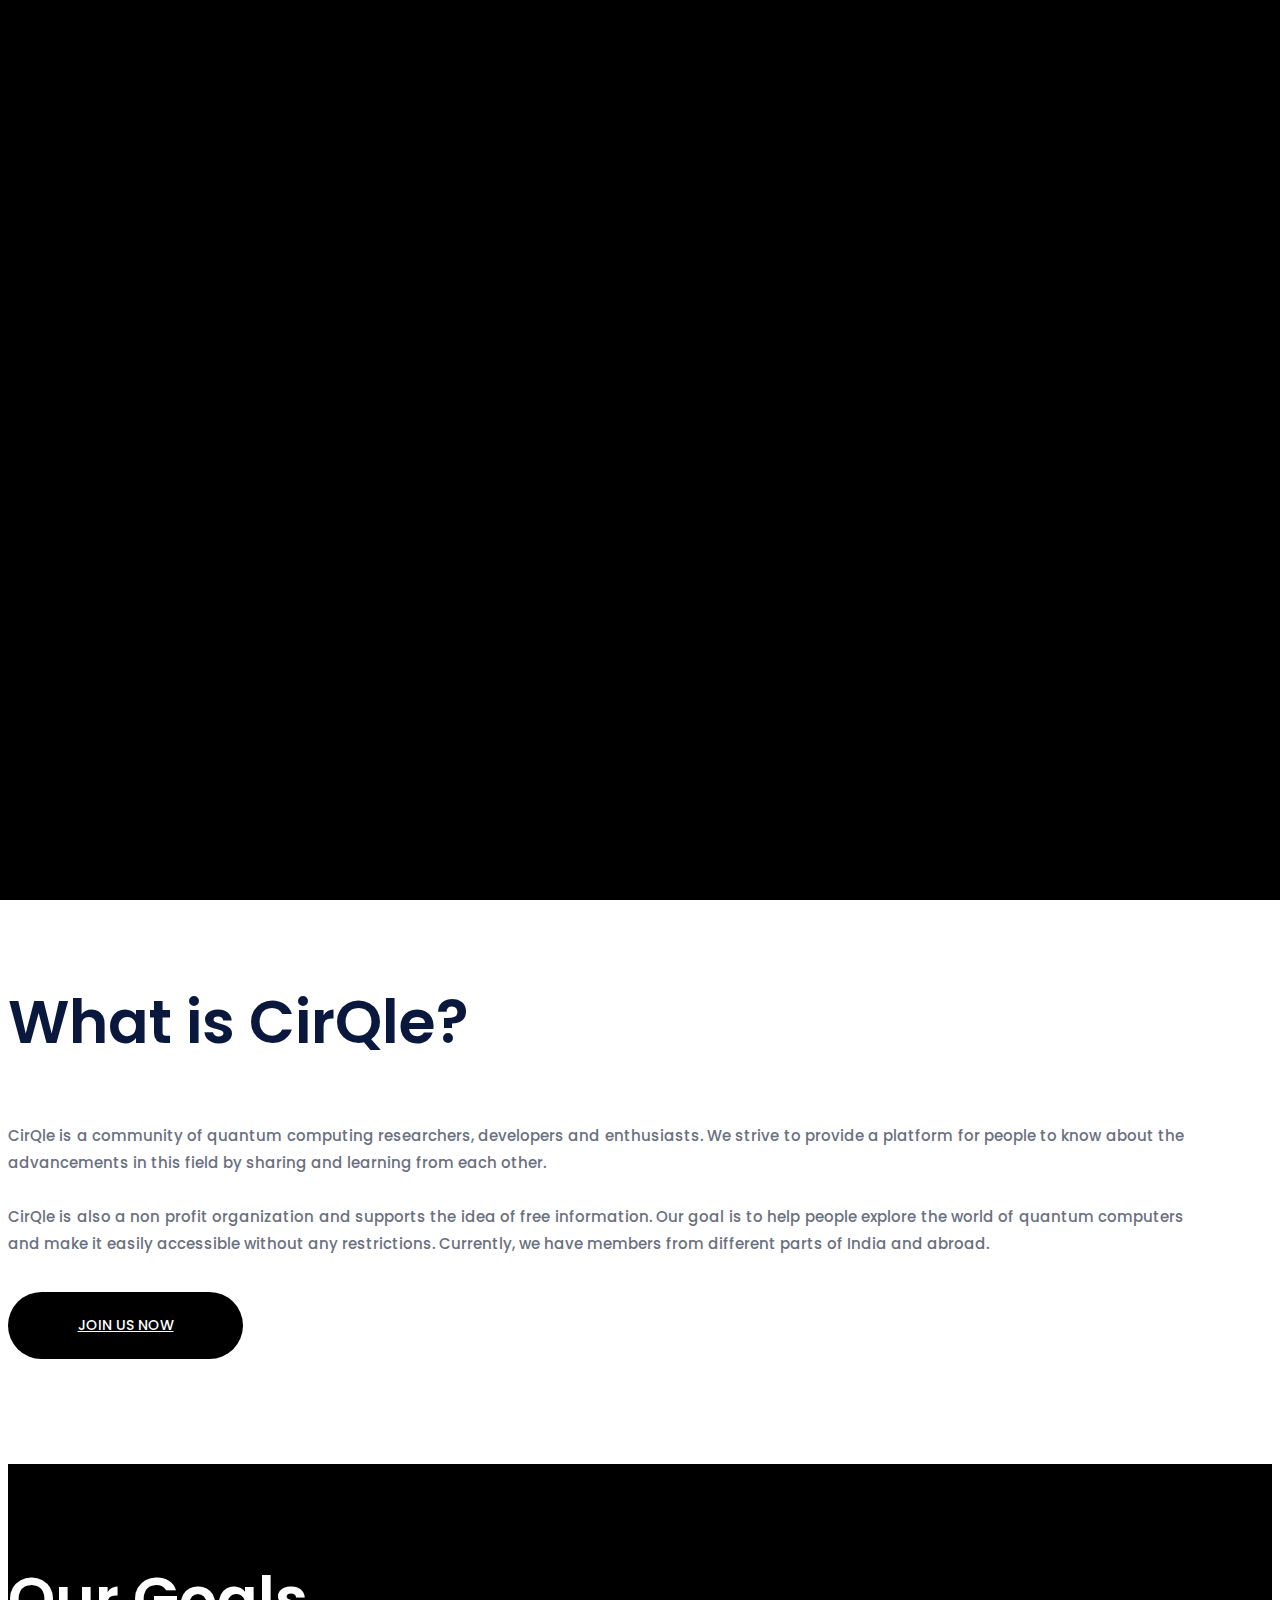
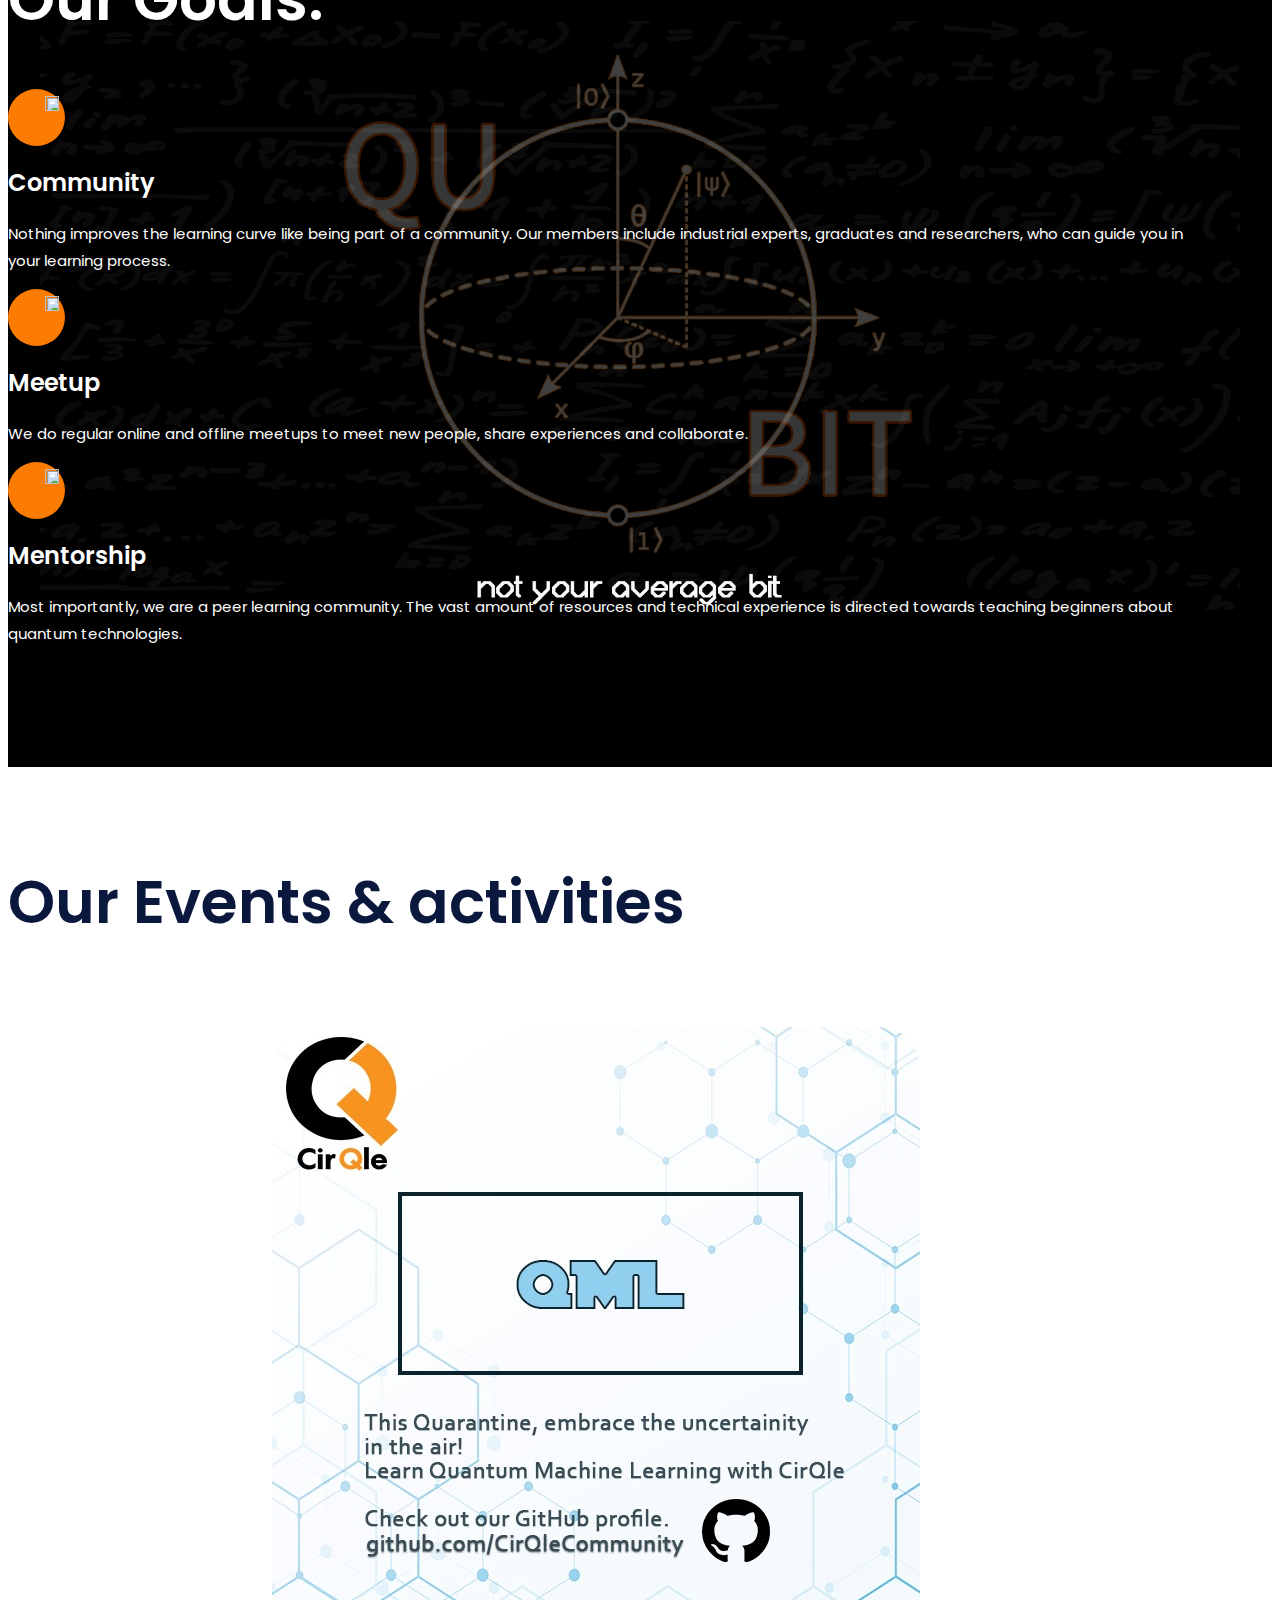
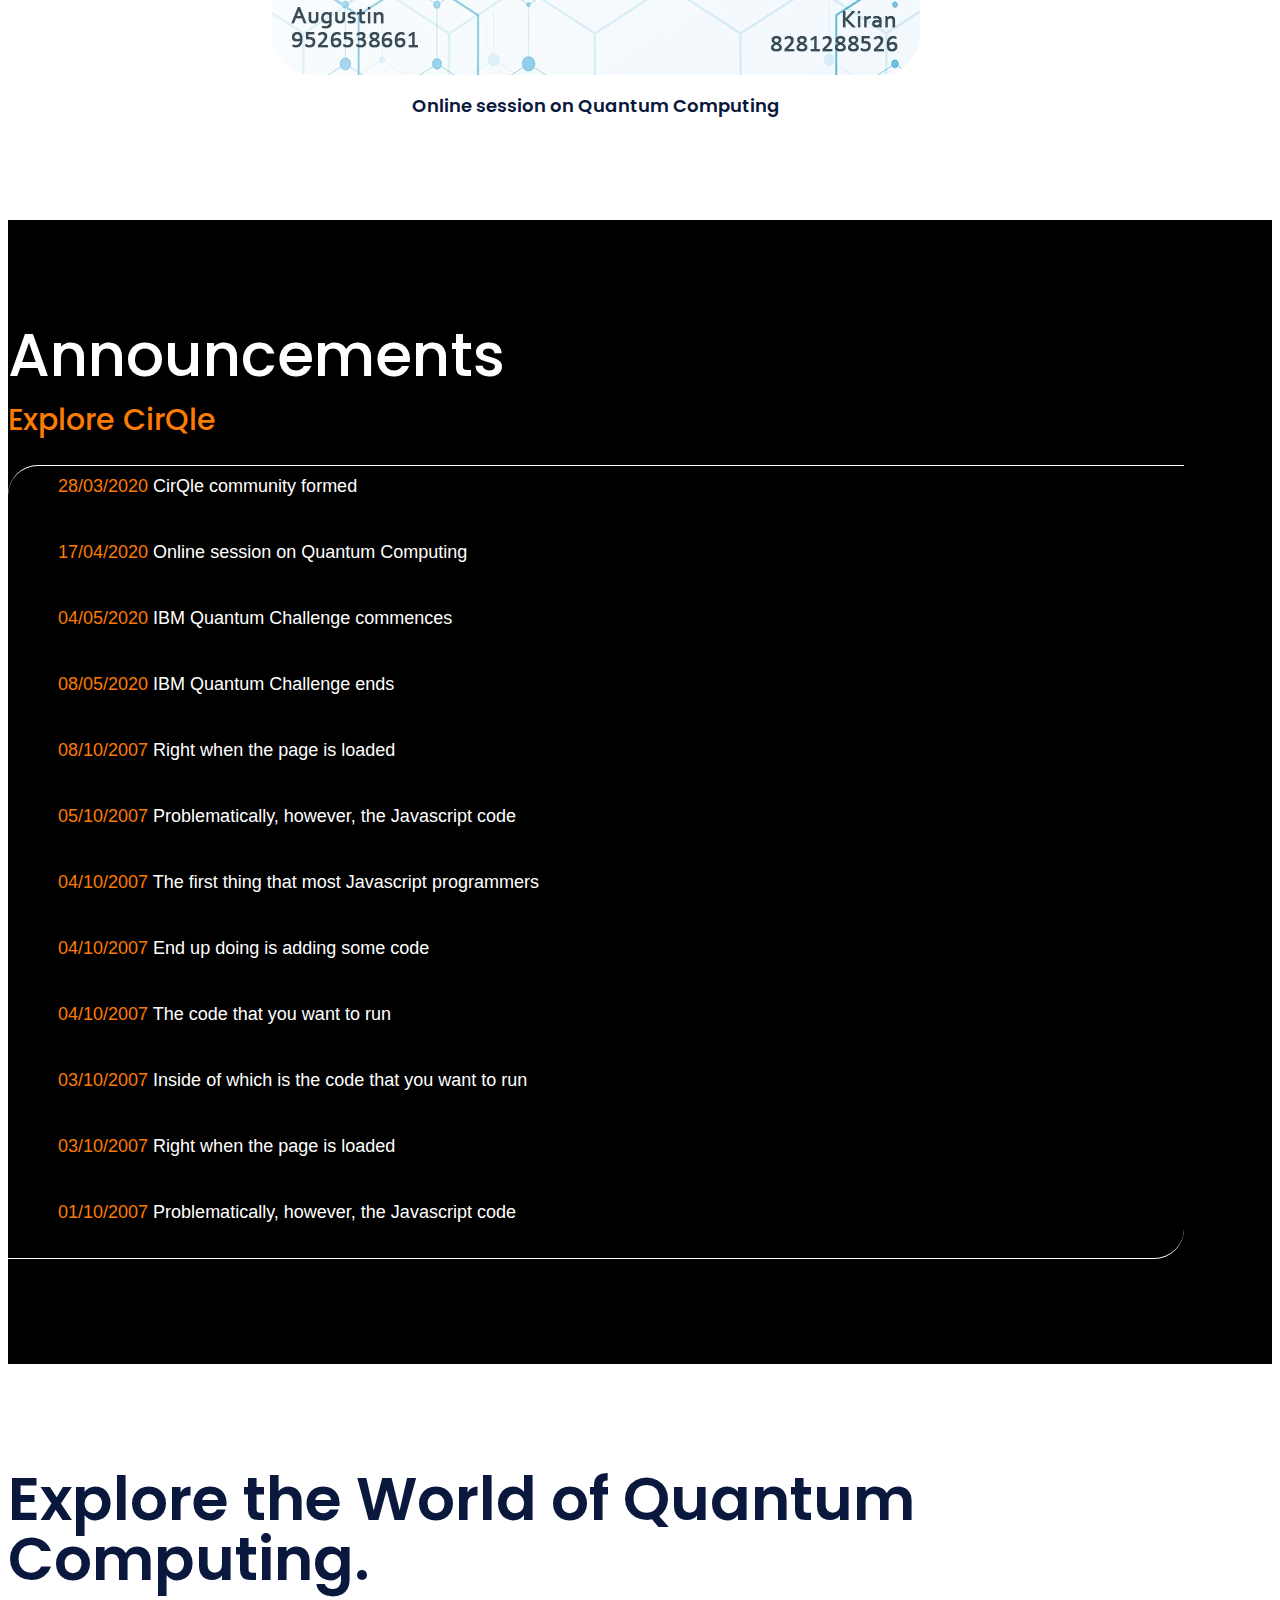
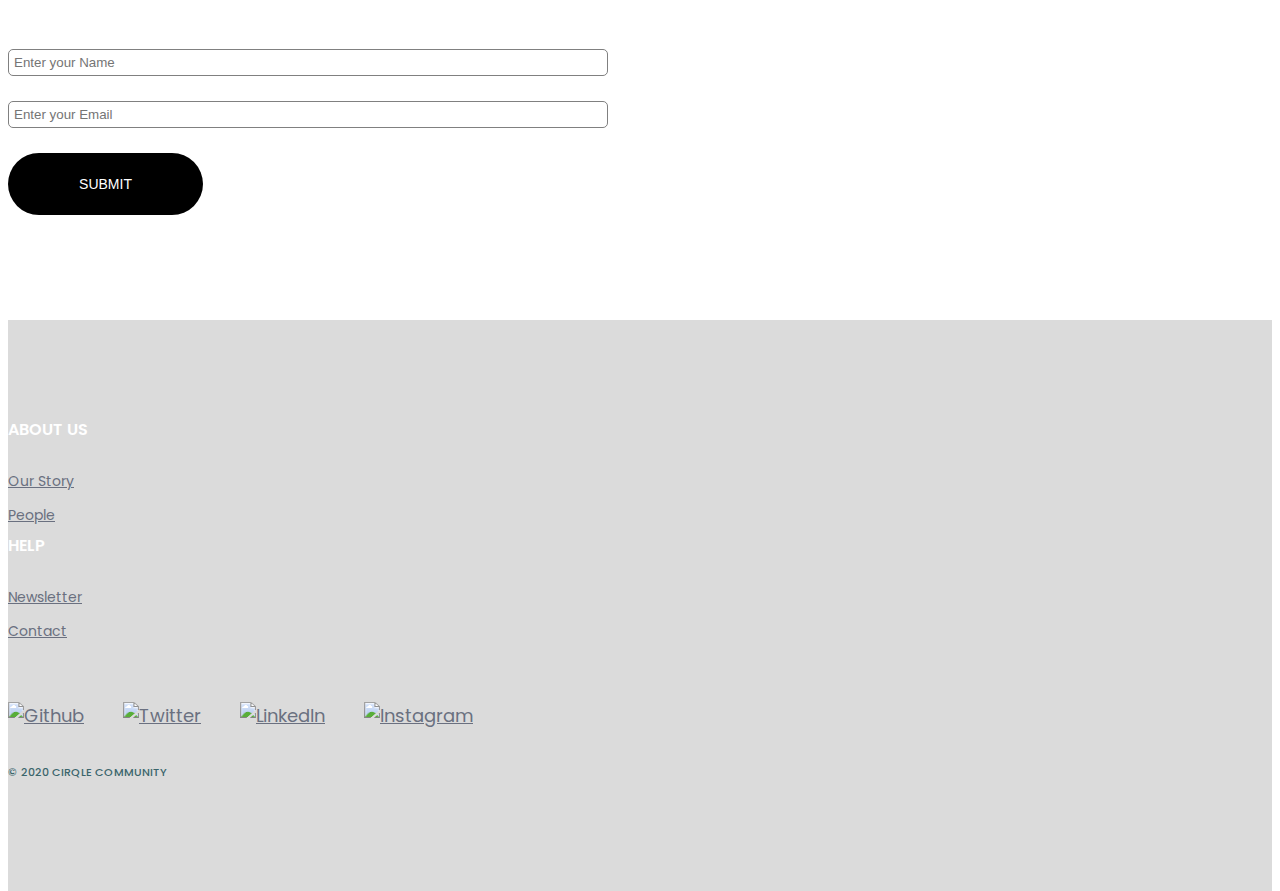
==== commit 44ad7d00: "Merge pull request #22 from AugustinJose1221/master" ====
--- a/index.html
+++ b/index.html
@@ -86,7 +86,7 @@
 				<a href="#Footer" class="hr-btn">Help</a>
 				<span>|</span>
 				<div class="user-panel">
-					<a href="#Join" class="login">Join Us</a>
+					<a href="#Join" class="login hr-btn">Join Us</a>
 				</div>
 			</div>
 			<ul class="main-menu">
@@ -110,7 +110,7 @@
 							<div class="hs-text">
 								<h2><span>CirQle</span></h2>
 								<p style="letter-spacing: 18px; margin-left: 5px;">Community</p>
-								<a href="#Join" class="site-btn" ><h4><font color="ffffff">+ Join Now</font></h4></a>
+								<a href="#Join" class="site-btn" ><h5><font color="ffffff">+ Join Now</font></h5></a>
 							</div>
 						</div>
 						<div class="col-lg-6">
@@ -198,10 +198,11 @@
 			<div class="row">
 				<div class="col-lg-3 col-sm-6">
 					<div class="concept-item">
-						<img src="img/concept/1.jpg" alt="">
-						<h5>Talk on Quantum Computing</h5>
-					</div>
-				</div>
+						<img src="img/Events/Resources.jpeg" alt="">
+						<h5>Online session on Quantum Computing</h5>
+					</div>
+				</div>
+				<!--
 				<div class="col-lg-3 col-sm-6">
 					<div class="concept-item">
 						<img src="img/concept/2.jpg" alt="">
@@ -220,6 +221,7 @@
 						<h5>Event #4</h5>
 					</div>
 				</div>
+			-->
 			</div>
 		</div>
 	</section>
@@ -233,7 +235,6 @@
 					<div class="sub-text">
 						<h2>Announcements</h2>
 						<h3>Explore CirQle</h3>
-						-->
 					</div>
 				</div>
 				<div class="col-lg-6">
@@ -311,11 +312,11 @@
 					</div>
 				</div>
 				<div class="col-xl-6 col-lg-5 order-lg-1">
-					<img src="img/logofinal.ico" width="80px" alt=""></br></br>
+					<img src="img/logofinal.ico" width="50px" alt=""></br></br>
 					<div class="social-links">
 						<a href="https://github.com/CirQleCommunity" target="_blank" rel="noopener noreferrer"><img class="pic" alt="Github" src="img/icons/Github.png" width="30px" height="30px"></a>
 						<a href="" target="_blank" rel="noopener noreferrer"><img class="pic" alt="Twitter" src="img/icons/Twitter.png" width="30px" height="30px"></a>
-						<a href="" target="_blank" rel="noopener noreferrer"><img class="pic" alt="LinkedIn" src="img/icons/Linkedin.png" width="30px" height="30px"></a>
+						<a href="https://www.linkedin.com/company/cirqlecommunity/" target="_blank" rel="noopener noreferrer"><img class="pic" alt="LinkedIn" src="img/icons/Linkedin.png" width="30px" height="30px"></a>
 						<a href="" target="_blank" rel="noopener noreferrer"><img class="pic" alt="Instagram" src="img/icons/Instagram.png" width="30px" height="30px"></a>
 					</div></br>
 					<div class="copyright"><h7 style="color: rgb(58, 101, 107);"> &copy; 2020 cirQle Community</h7> </div>
